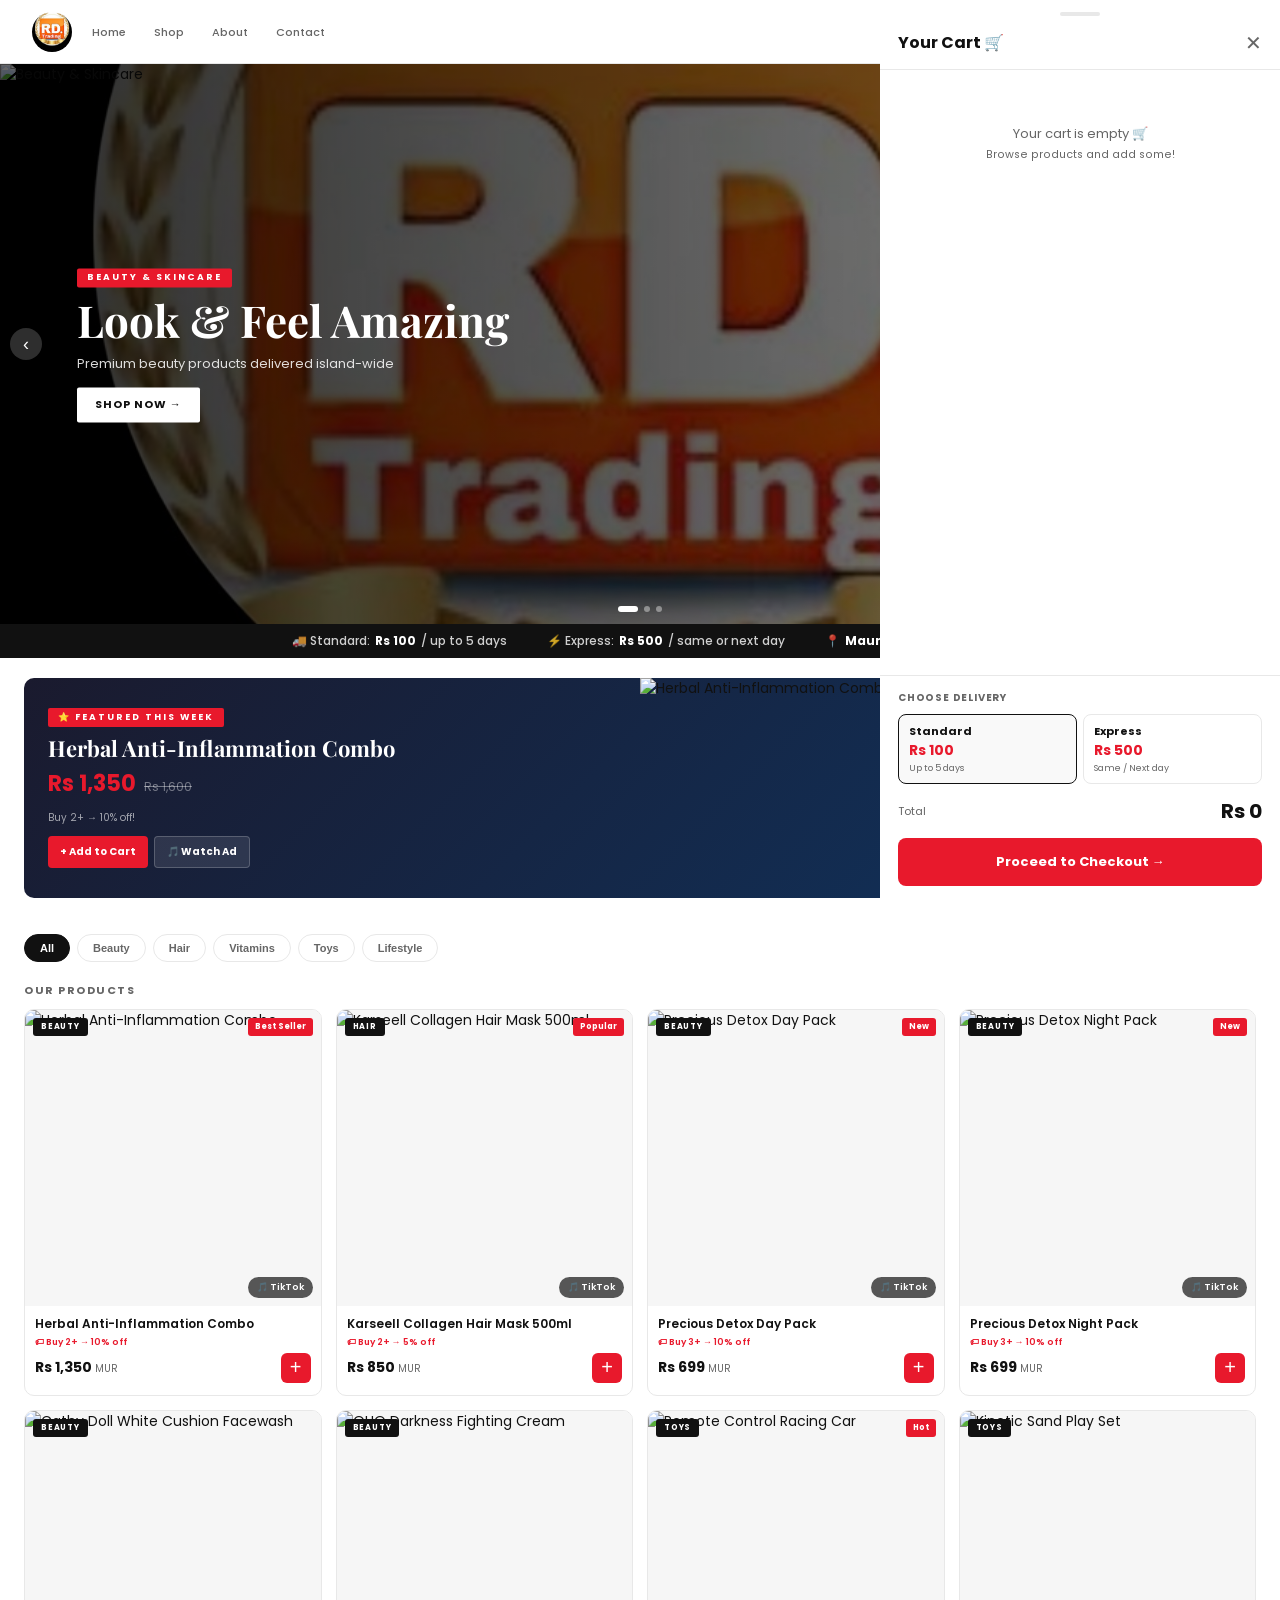
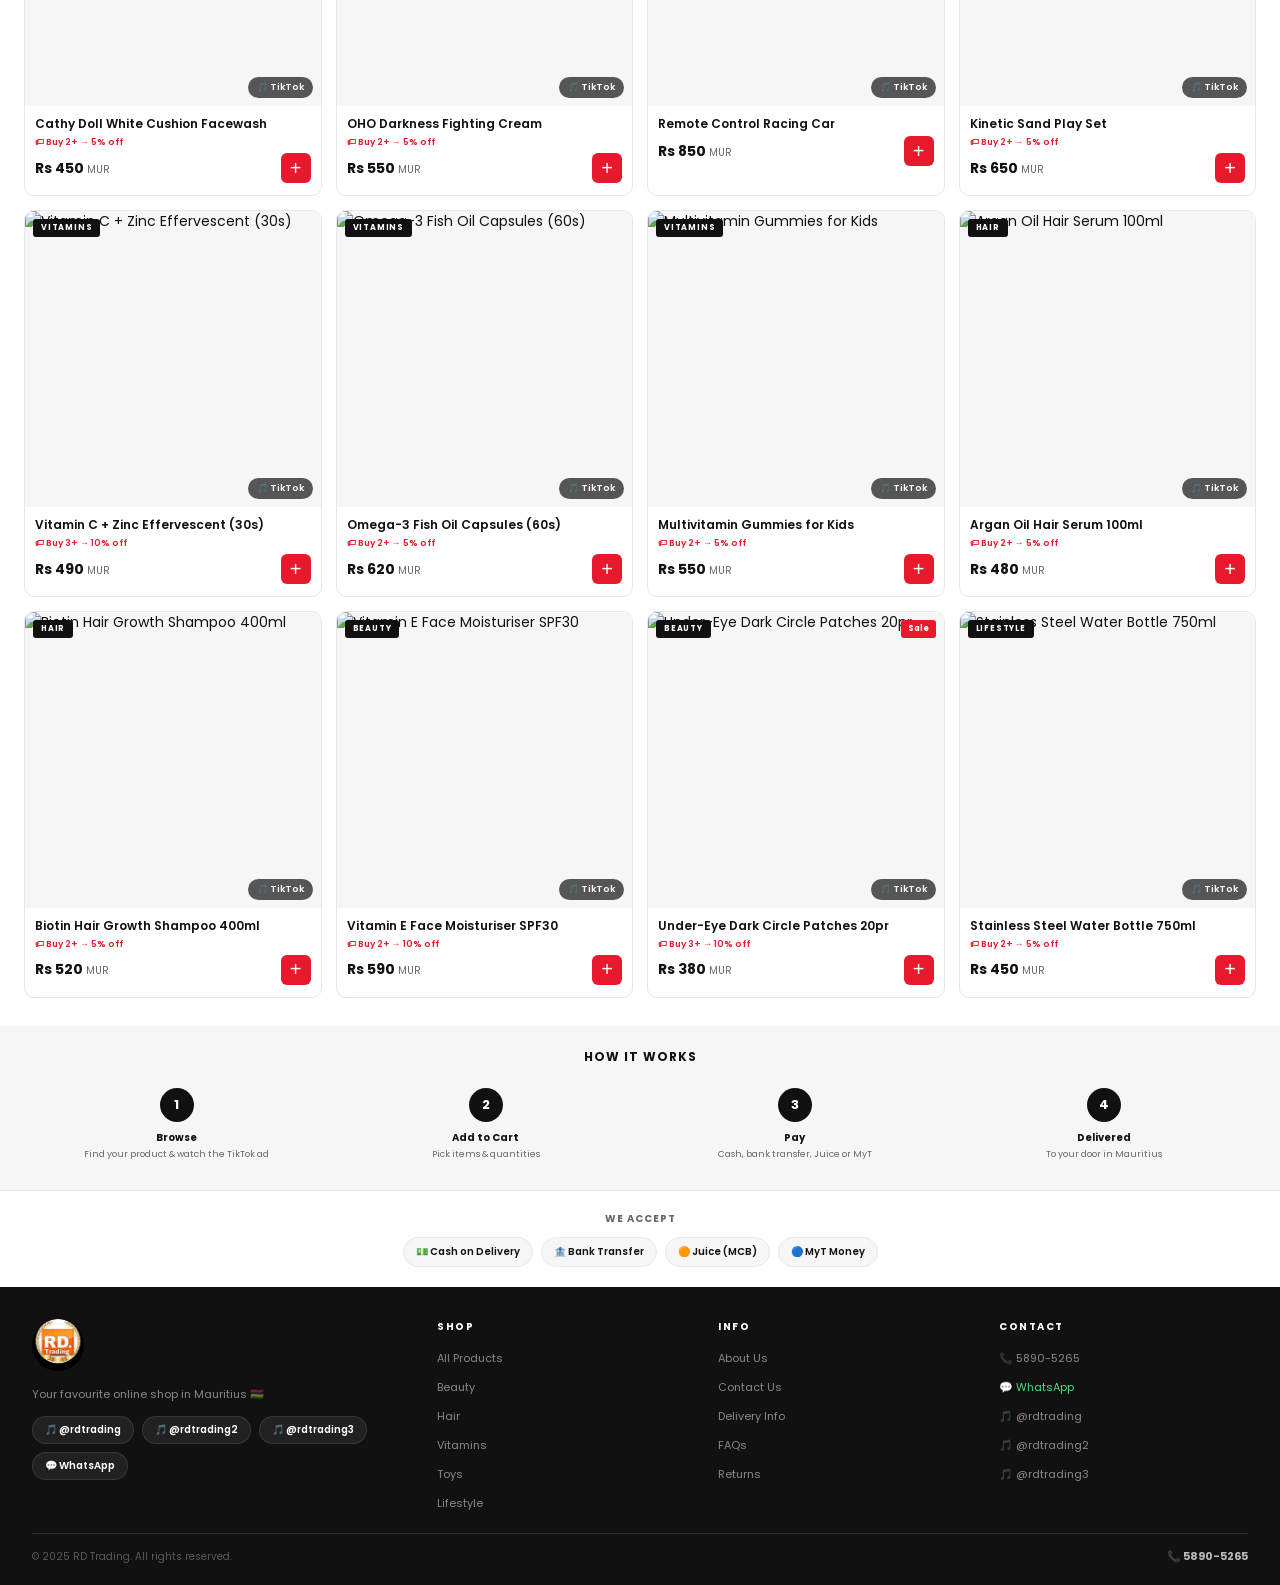
==== index.html @ bf6d9056 "Add files via upload" ====
<!DOCTYPE html>
<html lang="en">
<head>
<meta charset="UTF-8">
<meta name="viewport" content="width=device-width, initial-scale=1.0">
<title>RD Trading — Mauritius</title>
<link rel="preconnect" href="https://fonts.googleapis.com">
<link href="https://fonts.googleapis.com/css2?family=Poppins:wght@400;500;600;700&family=Playfair+Display:wght@700&display=swap" rel="stylesheet">
<style>
*,*::before,*::after{box-sizing:border-box;margin:0;padding:0;}
:root{
  --red:#E8192C;--dark:#111;--mid:#666;--light:#f6f6f6;
  --border:#e8e8e8;--white:#fff;--radius:10px;
  --std-fee:100;--exp-fee:500;
}
html{scroll-behavior:smooth;}
body{font-family:'Poppins',sans-serif;background:#fff;color:var(--dark);font-size:14px;overflow-x:hidden;padding-bottom:64px;}

/* LOADING */
#loadScreen{position:fixed;inset:0;background:var(--dark);display:flex;flex-direction:column;align-items:center;justify-content:center;z-index:9999;transition:opacity .4s;}
#loadScreen.hidden{opacity:0;pointer-events:none;}
.load-logo-img{width:90px;height:90px;border-radius:50%;object-fit:cover;border:3px solid rgba(255,255,255,.15);margin-bottom:16px;}
.load-bar{width:160px;height:3px;background:rgba(255,255,255,.15);border-radius:2px;overflow:hidden;}
.load-progress{height:100%;background:var(--red);border-radius:2px;animation:loadAnim 1.4s ease forwards;}
@keyframes loadAnim{from{width:0}to{width:100%}}
.load-text{font-size:10px;color:rgba(255,255,255,.4);margin-top:8px;letter-spacing:1px;}

/* NAV */
nav{position:sticky;top:0;z-index:200;background:var(--white);border-bottom:1px solid var(--border);display:flex;align-items:center;justify-content:space-between;padding:0 16px;height:56px;gap:8px;}
.nav-logo img{height:40px;width:40px;border-radius:50%;object-fit:cover;display:block;}
.nav-links{display:none;list-style:none;gap:4px;}
.nav-links a{font-size:11px;font-weight:500;color:var(--mid);text-decoration:none;padding:6px 12px;border-radius:20px;transition:all .2s;}
.nav-links a:hover{background:var(--light);color:var(--dark);}
.nav-right{display:flex;align-items:center;gap:8px;margin-left:auto;}
.nav-call{display:flex;align-items:center;gap:5px;font-size:11px;font-weight:600;color:var(--dark);text-decoration:none;background:var(--light);padding:6px 12px;border-radius:20px;white-space:nowrap;}
.nav-wa{display:flex;align-items:center;justify-content:center;border:1.5px solid #25D366;border-radius:50%;width:34px;height:34px;flex-shrink:0;transition:background .2s;}
.nav-wa:hover{background:#e8fdf0;}
.cart-btn{position:relative;background:var(--red);color:#fff;border:none;border-radius:50%;width:38px;height:38px;display:flex;align-items:center;justify-content:center;cursor:pointer;font-size:16px;flex-shrink:0;}
.cart-badge{position:absolute;top:-4px;right:-4px;background:var(--dark);color:#fff;border-radius:50%;width:17px;height:17px;font-size:9px;display:flex;align-items:center;justify-content:center;font-weight:700;}

/* HERO */
.hero{position:relative;width:100%;overflow:hidden;height:62vw;max-height:500px;min-height:220px;background:var(--dark) url("[data-uri]") center/cover no-repeat;}
.hero-dim{position:absolute;inset:0;background:rgba(0,0,0,.55);z-index:0;}
.slides-track{position:relative;z-index:1;display:flex;height:100%;transition:transform .5s cubic-bezier(.4,0,.2,1);}
.slide{min-width:100%;height:100%;position:relative;overflow:hidden;}
.slide img{width:100%;height:100%;object-fit:cover;display:block;}
.slide-overlay{position:absolute;inset:0;background:linear-gradient(to right,rgba(0,0,0,.6) 0%,rgba(0,0,0,.05) 70%);}
.slide-content{position:absolute;top:50%;left:6%;transform:translateY(-50%);color:#fff;max-width:58%;z-index:2;}
.slide-tag{font-size:9px;font-weight:700;letter-spacing:2px;text-transform:uppercase;background:var(--red);display:inline-block;padding:3px 10px;border-radius:2px;margin-bottom:8px;}
.slide-title{font-family:'Playfair Display',serif;font-size:clamp(18px,5vw,44px);font-weight:700;line-height:1.15;margin-bottom:8px;}
.slide-sub{font-size:clamp(10px,2vw,13px);opacity:.85;margin-bottom:14px;line-height:1.5;}
.slide-cta{display:inline-flex;align-items:center;gap:6px;background:#fff;color:var(--dark);font-size:11px;font-weight:700;letter-spacing:1px;text-transform:uppercase;padding:9px 18px;border-radius:2px;text-decoration:none;}
.slider-dots{position:absolute;bottom:12px;left:50%;transform:translateX(-50%);display:flex;gap:6px;z-index:6;}
.dot{width:6px;height:6px;border-radius:50%;background:rgba(255,255,255,.4);cursor:pointer;transition:all .3s;border:none;padding:0;}
.dot.active{background:#fff;width:20px;border-radius:3px;}
.slider-arrow{position:absolute;top:50%;transform:translateY(-50%);background:rgba(255,255,255,.18);backdrop-filter:blur(4px);border:none;color:#fff;width:32px;height:32px;border-radius:50%;display:flex;align-items:center;justify-content:center;cursor:pointer;z-index:6;font-size:18px;}
.slider-arrow.prev{left:10px;}
.slider-arrow.next{right:10px;}

/* DELIVERY STRIP */
.delivery-strip{background:var(--dark);padding:8px 16px;display:flex;justify-content:center;gap:20px;flex-wrap:wrap;}
.d-item{display:flex;align-items:center;gap:5px;color:rgba(255,255,255,.8);font-size:10px;font-weight:500;}
.d-item strong{color:#fff;}

/* FEATURED */
.featured{margin:14px 12px;border-radius:var(--radius);overflow:hidden;background:linear-gradient(135deg,#1a1a2e,#0f3460);display:grid;grid-template-columns:1fr 1fr;min-height:160px;}
.feat-text{padding:18px 16px;display:flex;flex-direction:column;justify-content:center;color:#fff;}
.feat-badge{font-size:9px;font-weight:700;letter-spacing:2px;text-transform:uppercase;background:var(--red);display:inline-block;padding:3px 10px;border-radius:2px;margin-bottom:8px;width:fit-content;}
.feat-name{font-family:'Playfair Display',serif;font-size:clamp(14px,3.5vw,22px);font-weight:700;line-height:1.2;margin-bottom:6px;}
.feat-pricing{display:flex;align-items:baseline;gap:8px;margin-bottom:10px;}
.feat-price{font-size:22px;font-weight:700;color:var(--red);}
.feat-orig{font-size:12px;color:rgba(255,255,255,.4);text-decoration:line-through;}
.feat-btns{display:flex;gap:6px;flex-wrap:wrap;}
.feat-btn{font-size:10px;font-weight:700;padding:7px 12px;border-radius:4px;cursor:pointer;border:none;font-family:'Poppins',sans-serif;display:inline-flex;align-items:center;gap:4px;text-decoration:none;}
.feat-btn-primary{background:var(--red);color:#fff;}
.feat-btn-tiktok{background:rgba(255,255,255,.1);color:#fff;border:1px solid rgba(255,255,255,.2);}
.feat-media{position:relative;overflow:hidden;}
.feat-media img,.feat-media iframe{width:100%;height:100%;object-fit:cover;display:block;border:none;}

/* CATEGORIES */
.cat-scroll{padding:12px 12px 4px;overflow-x:auto;display:flex;gap:7px;scrollbar-width:none;}
.cat-scroll::-webkit-scrollbar{display:none;}
.cat-chip{flex-shrink:0;padding:7px 15px;border-radius:20px;font-size:11px;font-weight:600;cursor:pointer;border:1.5px solid var(--border);background:#fff;color:var(--mid);transition:all .2s;white-space:nowrap;}
.cat-chip.active,.cat-chip:hover{background:var(--dark);color:#fff;border-color:var(--dark);}

/* PRODUCTS */
.products-section{padding:8px 12px 20px;}
.section-label{font-size:11px;font-weight:700;letter-spacing:1.5px;text-transform:uppercase;color:var(--mid);margin-bottom:10px;}
.products-grid{display:grid;grid-template-columns:1fr 1fr;gap:10px;}
.product-card{background:#fff;border-radius:var(--radius);overflow:hidden;border:1px solid var(--border);cursor:pointer;transition:transform .2s,box-shadow .2s;}
.product-card:hover{transform:translateY(-3px);box-shadow:0 8px 24px rgba(0,0,0,.1);}

/* PRODUCT SLIDER — dynamic ratio */
.product-slider{position:relative;overflow:hidden;background:var(--light);width:100%;}
.product-slider.is-square{aspect-ratio:1/1;}
.product-slider.is-portrait{aspect-ratio:9/16;}
.product-slides{display:flex;height:100%;transition:transform .35s ease;}
.product-slide{min-width:100%;height:100%;display:flex;align-items:center;justify-content:center;}
.product-slide img{width:100%;height:100%;object-fit:cover;}
.product-slide iframe{width:100%;height:100%;border:none;display:block;}
.p-dots{position:absolute;bottom:6px;left:50%;transform:translateX(-50%);display:flex;gap:4px;z-index:3;}
.p-dot{width:5px;height:5px;border-radius:50%;background:rgba(255,255,255,.5);transition:all .2s;}
.p-dot.active{background:#fff;width:12px;border-radius:3px;}
.p-arrow{position:absolute;top:50%;transform:translateY(-50%);background:rgba(0,0,0,.4);border:none;color:#fff;width:26px;height:26px;border-radius:50%;display:flex;align-items:center;justify-content:center;cursor:pointer;font-size:14px;z-index:3;opacity:0;transition:opacity .2s;}
.product-card:hover .p-arrow{opacity:1;}
.p-arrow.lft{left:6px;}
.p-arrow.rgt{right:6px;}
.product-cat-badge{position:absolute;top:8px;left:8px;background:var(--dark);color:#fff;font-size:8px;font-weight:700;letter-spacing:.8px;text-transform:uppercase;padding:3px 8px;border-radius:3px;z-index:3;}
.product-label-badge{position:absolute;top:8px;right:8px;background:var(--red);color:#fff;font-size:8px;font-weight:700;padding:3px 7px;border-radius:3px;z-index:3;}
.tiktok-btn{position:absolute;bottom:8px;right:8px;background:rgba(0,0,0,.65);backdrop-filter:blur(4px);color:#fff;border-radius:20px;padding:4px 9px;display:flex;align-items:center;gap:4px;text-decoration:none;font-size:9px;font-weight:600;z-index:3;}
.product-info{padding:10px 10px 12px;}
.product-name{font-size:12px;font-weight:600;color:var(--dark);margin-bottom:4px;line-height:1.35;display:-webkit-box;-webkit-line-clamp:2;-webkit-box-orient:vertical;overflow:hidden;}
.product-discount{font-size:9px;color:var(--red);font-weight:600;margin-bottom:3px;}
.product-bottom{display:flex;align-items:center;justify-content:space-between;margin-top:4px;}
.product-price{font-size:14px;font-weight:700;}
.product-price small{font-size:10px;color:var(--mid);font-weight:400;}
.add-to-cart{background:var(--red);color:#fff;border:none;border-radius:6px;width:30px;height:30px;display:flex;align-items:center;justify-content:center;cursor:pointer;font-size:20px;flex-shrink:0;}

/* HOW IT WORKS */
.how-section{background:var(--light);padding:18px 12px;}
.how-title{font-size:12px;font-weight:700;text-align:center;margin-bottom:14px;letter-spacing:1px;text-transform:uppercase;}
.how-steps{display:grid;grid-template-columns:repeat(4,1fr);gap:4px;}
.how-step{text-align:center;padding:8px 4px;}
.how-num{width:34px;height:34px;background:var(--dark);border-radius:50%;display:flex;align-items:center;justify-content:center;margin:0 auto 8px;font-weight:700;color:#fff;font-size:13px;}
.how-step-title{font-size:10px;font-weight:700;margin-bottom:2px;}
.how-step-desc{font-size:9px;color:var(--mid);line-height:1.4;}

/* PAYMENT */
.payment-section{padding:14px 12px 18px;text-align:center;border-top:1px solid var(--border);}
.payment-title{font-size:10px;font-weight:700;color:var(--mid);letter-spacing:1px;text-transform:uppercase;margin-bottom:10px;}
.pay-methods{display:flex;justify-content:center;gap:8px;flex-wrap:wrap;}
.pay-pill{display:flex;align-items:center;gap:5px;background:var(--light);border:1px solid var(--border);border-radius:20px;padding:6px 12px;font-size:10px;font-weight:600;}

/* FOOTER */
footer{background:var(--dark);color:rgba(255,255,255,.6);padding:28px 16px 20px;}
.footer-top{display:grid;grid-template-columns:1fr 1fr;gap:20px;margin-bottom:20px;}
.footer-brand{grid-column:1/-1;}
.footer-logo-img{width:52px;height:52px;border-radius:50%;object-fit:cover;margin-bottom:8px;}
.footer-about{font-size:11px;line-height:1.7;color:rgba(255,255,255,.5);margin-bottom:12px;}
.footer-socials{display:flex;gap:8px;flex-wrap:wrap;}
.footer-social{display:inline-flex;align-items:center;gap:5px;background:rgba(255,255,255,.07);border:1px solid rgba(255,255,255,.1);border-radius:20px;padding:5px 12px;font-size:10px;font-weight:600;color:#fff;text-decoration:none;transition:background .2s;}
.footer-social:hover{background:rgba(255,255,255,.15);}
.footer-col h4{font-size:10px;font-weight:700;letter-spacing:1.5px;text-transform:uppercase;color:#fff;margin-bottom:12px;}
.footer-col ul{list-style:none;display:flex;flex-direction:column;gap:8px;}
.footer-col ul li a{font-size:11px;color:rgba(255,255,255,.5);text-decoration:none;transition:color .2s;}
.footer-col ul li a:hover{color:#fff;}
.footer-bottom{border-top:1px solid rgba(255,255,255,.1);padding-top:14px;display:flex;flex-wrap:wrap;gap:8px;align-items:center;justify-content:space-between;}
.footer-copy{font-size:10px;color:rgba(255,255,255,.3);}

/* STICKY BAR */
.sticky-bar{position:fixed;bottom:0;left:0;right:0;z-index:150;background:#fff;border-top:1px solid var(--border);display:flex;padding:8px 12px;gap:8px;box-shadow:0 -4px 16px rgba(0,0,0,.08);}
.sticky-call{flex:1;display:flex;align-items:center;justify-content:center;gap:6px;background:var(--light);border:1.5px solid var(--border);border-radius:8px;padding:10px;font-size:12px;font-weight:700;color:var(--dark);text-decoration:none;}
.sticky-wa{flex:1;display:flex;align-items:center;justify-content:center;gap:5px;background:#25D366;border:none;border-radius:8px;padding:10px;font-size:11px;font-weight:700;color:#fff;text-decoration:none;}
.sticky-shop{flex:2;display:flex;align-items:center;justify-content:center;background:var(--red);border:none;border-radius:8px;padding:10px;font-size:12px;font-weight:700;color:#fff;cursor:pointer;font-family:'Poppins',sans-serif;}

/* CART DRAWER */
.overlay{display:none;position:fixed;inset:0;z-index:300;background:rgba(0,0,0,.45);}
.overlay.open{display:block;}
.cart-drawer{position:fixed;bottom:-100%;left:0;right:0;max-height:88vh;background:#fff;border-radius:16px 16px 0 0;z-index:301;transition:bottom .35s cubic-bezier(.4,0,.2,1);display:flex;flex-direction:column;}
.cart-drawer.open{bottom:0;}
.drawer-handle{width:40px;height:4px;background:var(--border);border-radius:2px;margin:12px auto 0;}
.drawer-head{padding:14px 18px;border-bottom:1px solid var(--border);display:flex;align-items:center;justify-content:space-between;}
.drawer-head h2{font-size:16px;font-weight:700;}
.close-btn{background:none;border:none;cursor:pointer;font-size:20px;color:var(--mid);line-height:1;}
.cart-body{flex:1;overflow-y:auto;padding:14px 18px;}
.cart-empty{text-align:center;padding:40px 20px;color:var(--mid);font-size:13px;}
.cart-item{display:grid;grid-template-columns:56px 1fr auto;gap:10px;align-items:start;padding:10px 0;border-bottom:1px solid var(--border);}
.ci-img{width:56px;height:56px;border-radius:6px;overflow:hidden;background:var(--light);}
.ci-img img{width:100%;height:100%;object-fit:cover;}
.ci-name{font-size:12px;font-weight:600;margin-bottom:2px;line-height:1.3;}
.ci-each{font-size:11px;color:var(--mid);}
.ci-tag{font-size:9px;color:var(--red);font-weight:600;}
.ci-hint{font-size:9px;color:#aaa;}
.ci-qty{display:flex;align-items:center;gap:6px;margin-top:5px;}
.qbtn{width:22px;height:22px;border:1px solid var(--border);background:none;border-radius:4px;cursor:pointer;font-size:14px;display:flex;align-items:center;justify-content:center;}
.qnum{font-size:12px;font-weight:600;min-width:16px;text-align:center;}
.ci-total{font-size:12px;font-weight:700;}
.rm-btn{background:none;border:none;cursor:pointer;color:#ccc;font-size:16px;padding:2px;display:block;margin-top:2px;}
.rm-btn:hover{color:var(--red);}
.cart-foot{padding:14px 18px;border-top:1px solid var(--border);}
.dc-label{font-size:10px;font-weight:700;text-transform:uppercase;letter-spacing:.8px;color:var(--mid);margin-bottom:8px;}
.dc-options{display:grid;grid-template-columns:1fr 1fr;gap:6px;margin-bottom:12px;}
.dc-opt{border:1.5px solid var(--border);border-radius:8px;padding:8px 10px;cursor:pointer;transition:border-color .2s,background .2s;}
.dc-opt.selected{border-color:var(--dark);background:#f9f9f9;}
.dc-opt-name{font-size:11px;font-weight:700;}
.dc-opt-price{font-size:14px;font-weight:700;color:var(--red);}
.dc-opt-days{font-size:9px;color:var(--mid);margin-top:1px;}
.cart-total-row{display:flex;justify-content:space-between;align-items:center;margin-bottom:12px;}
.cart-total-label{font-size:11px;color:var(--mid);}
.cart-total-amount{font-size:20px;font-weight:700;}
.btn-primary{width:100%;background:var(--red);color:#fff;border:none;border-radius:8px;padding:14px;font-size:13px;font-weight:700;cursor:pointer;font-family:'Poppins',sans-serif;transition:background .2s;}
.btn-primary:hover{background:#c0000f;}
.btn-secondary{width:100%;background:none;border:1.5px solid var(--border);border-radius:8px;padding:12px;font-size:12px;font-weight:600;cursor:pointer;font-family:'Poppins',sans-serif;margin-top:8px;color:var(--mid);}

/* CHECKOUT MODAL */
.modal-overlay{display:none;position:fixed;inset:0;z-index:400;background:rgba(0,0,0,.55);align-items:flex-end;justify-content:center;}
.modal-overlay.open{display:flex;}
.modal{background:#fff;width:100%;max-width:500px;max-height:92vh;overflow-y:auto;border-radius:16px 16px 0 0;padding:20px 18px 30px;}
.modal h2{font-size:17px;font-weight:700;margin-bottom:18px;}
.form-group{margin-bottom:14px;}
.form-label{font-size:11px;font-weight:600;color:var(--mid);display:block;margin-bottom:5px;text-transform:uppercase;letter-spacing:.5px;}
.form-input{width:100%;border:1.5px solid var(--border);border-radius:8px;padding:10px 12px;font-size:13px;font-family:'Poppins',sans-serif;outline:none;background:#fff;transition:border-color .2s;}
.form-input:focus{border-color:var(--dark);}
.pay-opts{display:grid;grid-template-columns:1fr 1fr;gap:8px;margin-top:6px;}
.pay-opt{border:1.5px solid var(--border);border-radius:8px;padding:10px;cursor:pointer;text-align:center;transition:all .2s;}
.pay-opt.selected{border-color:var(--dark);background:var(--light);}
.pay-opt-icon{font-size:20px;margin-bottom:4px;}
.pay-opt-name{font-size:11px;font-weight:700;}
.pay-instructions{background:var(--light);border-radius:8px;padding:12px;margin-top:10px;font-size:11px;line-height:1.7;color:var(--mid);}
.order-summary{background:var(--light);border-radius:8px;padding:12px;margin-bottom:16px;}
.os-title{font-size:10px;font-weight:700;text-transform:uppercase;letter-spacing:.8px;color:var(--mid);margin-bottom:8px;}
.os-item{display:flex;justify-content:space-between;font-size:12px;padding:3px 0;}
.os-total{display:flex;justify-content:space-between;font-size:14px;font-weight:700;border-top:1px solid var(--border);margin-top:6px;padding-top:6px;}

/* SUCCESS */
.success-screen{display:none;text-align:center;padding:30px 16px;}
.success-screen.show{display:block;}
.success-icon{font-size:48px;margin-bottom:12px;}
.success-screen h2{font-size:20px;font-weight:700;margin-bottom:8px;}
.success-screen p{font-size:13px;color:var(--mid);line-height:1.6;margin-bottom:6px;}
.success-ref{font-size:15px;font-weight:700;color:var(--red);margin:10px 0;}

/* PAGES */
.page-overlay{display:none;position:fixed;inset:0;z-index:500;background:#fff;overflow-y:auto;}
.page-overlay.open{display:block;}
.page-header{background:var(--dark);padding:16px;display:flex;align-items:center;gap:12px;position:sticky;top:0;z-index:1;}
.page-back{background:none;border:none;color:#fff;font-size:22px;cursor:pointer;line-height:1;}
.page-header h1{font-family:'Playfair Display',serif;font-size:20px;font-weight:700;color:#fff;}
.page-body{padding:20px 16px;}
.page-body h3{font-size:14px;font-weight:700;margin:18px 0 8px;}
.page-body p{font-size:13px;color:var(--mid);line-height:1.7;margin-bottom:10px;}
.page-body ul{padding-left:18px;margin-bottom:10px;}
.page-body ul li{font-size:13px;color:var(--mid);line-height:1.7;}
.contact-card{background:var(--light);border-radius:var(--radius);padding:14px;margin-bottom:10px;display:flex;align-items:center;gap:12px;}
.contact-card-icon{font-size:22px;}
.contact-card-label{font-size:10px;color:var(--mid);font-weight:600;text-transform:uppercase;letter-spacing:.5px;}
.contact-card-val{font-size:13px;font-weight:700;color:var(--dark);}
.contact-card a{text-decoration:none;color:var(--dark);}

/* PRODUCT DETAIL */
.product-detail{display:none;position:fixed;inset:0;z-index:500;background:#fff;overflow-y:auto;}
.product-detail.open{display:block;}
.pd-header{background:var(--white);padding:14px 16px;display:flex;align-items:center;gap:12px;border-bottom:1px solid var(--border);position:sticky;top:0;z-index:5;}
.pd-back{background:none;border:none;font-size:22px;cursor:pointer;color:var(--dark);line-height:1;}
.pd-title{font-size:14px;font-weight:700;flex:1;white-space:nowrap;overflow:hidden;text-overflow:ellipsis;}
.pd-slider{position:relative;overflow:hidden;background:var(--light);}
.pd-slider.is-square{aspect-ratio:1/1;}
.pd-slider.is-portrait{aspect-ratio:9/16;}
.pd-slides{display:flex;height:100%;transition:transform .35s ease;}
.pd-slide{min-width:100%;height:100%;}
.pd-slide img{width:100%;height:100%;object-fit:cover;}
.pd-slide iframe{width:100%;height:100%;border:none;}
.pd-dots{position:absolute;bottom:10px;left:50%;transform:translateX(-50%);display:flex;gap:5px;z-index:3;}
.pd-dot{width:7px;height:7px;border-radius:50%;background:rgba(255,255,255,.5);cursor:pointer;transition:all .2s;border:none;padding:0;}
.pd-dot.active{background:#fff;width:18px;border-radius:4px;}
.pd-arrows{position:absolute;top:50%;transform:translateY(-50%);width:100%;display:flex;justify-content:space-between;padding:0 12px;pointer-events:none;z-index:3;}
.pd-arrow{pointer-events:all;background:rgba(0,0,0,.4);border:none;color:#fff;width:32px;height:32px;border-radius:50%;display:flex;align-items:center;justify-content:center;cursor:pointer;font-size:16px;}
.pd-body{padding:16px;}
.pd-cat{font-size:10px;font-weight:700;letter-spacing:1.5px;text-transform:uppercase;color:var(--mid);margin-bottom:6px;}
.pd-name{font-family:'Playfair Display',serif;font-size:22px;font-weight:700;line-height:1.2;margin-bottom:8px;}
.pd-price{font-size:26px;font-weight:700;margin-bottom:8px;}
.pd-discount-info{font-size:11px;color:var(--red);font-weight:600;background:#fff0f0;padding:5px 10px;border-radius:6px;margin-bottom:12px;display:inline-block;}
.pd-delivery{display:flex;gap:8px;flex-wrap:wrap;margin-bottom:14px;}
.pd-del-badge{font-size:10px;font-weight:600;padding:4px 10px;border-radius:20px;border:1px solid var(--border);}
.pd-del-express{background:#fff0f0;border-color:#ffcccc;color:#c00;}
.pd-add-btn{width:100%;background:var(--red);color:#fff;border:none;border-radius:8px;padding:14px;font-size:14px;font-weight:700;cursor:pointer;font-family:'Poppins',sans-serif;margin-bottom:8px;}
.pd-tiktok-btn{width:100%;background:var(--dark);color:#fff;border:none;border-radius:8px;padding:12px;font-size:13px;font-weight:600;cursor:pointer;font-family:'Poppins',sans-serif;display:flex;align-items:center;justify-content:center;gap:6px;text-decoration:none;}

/* DESKTOP */
@media(min-width:768px){
  body{padding-bottom:0;}
  nav{padding:0 32px;height:64px;}
  .nav-links{display:flex;}
  .hero{height:48vw;max-height:560px;}
  .featured{margin:20px 24px;min-height:220px;}
  .feat-text{padding:28px 24px;}
  .cat-scroll{padding:16px 24px 8px;}
  .products-section{padding:12px 24px 28px;}
  .products-grid{grid-template-columns:repeat(4,1fr);gap:14px;}
  .p-arrow{opacity:0;}
  .how-section{padding:22px 24px;}
  .payment-section{padding:20px 24px;}
  footer{padding:32px 32px 20px;}
  .footer-top{grid-template-columns:1.5fr 1fr 1fr 1fr;gap:32px;}
  .footer-brand{grid-column:auto;}
  .sticky-bar{display:none;}
  .delivery-strip{gap:40px;}
  .d-item{font-size:12px;}
  .modal{border-radius:16px;margin:auto;}
  .modal-overlay{align-items:center;}
  .cart-drawer{left:auto;right:0;top:0;bottom:auto!important;max-height:100vh;height:100vh;width:400px;border-radius:0;}
  .product-detail,.page-overlay{max-width:500px;left:50%;transform:translateX(-50%);}
}
</style>
</head>
<body>

<!-- LOADING -->
<div id="loadScreen" role="status" aria-label="Loading">
  <img src="[data-uri]" alt="RD Trading" class="load-logo-img">
  <div class="load-bar"><div class="load-progress"></div></div>
  <div class="load-text" id="loadText">Loading products…</div>
</div>

<!-- NAV -->
<nav>
  <a href="#" class="nav-logo" onclick="scrollTop();return false;" aria-label="RD Trading Home">
    <img src="[data-uri]" alt="RD Trading">
  </a>
  <ul class="nav-links">
    <li><a href="#" onclick="scrollTop();return false;">Home</a></li>
    <li><a href="#products">Shop</a></li>
    <li><a href="#" onclick="openPage('about');return false;">About</a></li>
    <li><a href="#" onclick="openPage('contact');return false;">Contact</a></li>
  </ul>
  <div class="nav-right">
    <a href="tel:58905265" class="nav-call" id="navCallLink">📞 <span id="navPhone">5890-5265</span></a>
    <a href="https://wa.me/23058905265" target="_blank" rel="noopener noreferrer" class="nav-wa" title="WhatsApp us"><svg viewBox="0 0 24 24" width="18" height="18" fill="#25D366" aria-hidden="true"><path d="M17.472 14.382c-.297-.149-1.758-.867-2.03-.967-.273-.099-.471-.148-.67.15-.197.297-.767.966-.94 1.164-.173.199-.347.223-.644.075-.297-.15-1.255-.463-2.39-1.475-.883-.788-1.48-1.761-1.653-2.059-.173-.297-.018-.458.13-.606.134-.133.298-.347.446-.52.149-.174.198-.298.298-.497.099-.198.05-.371-.025-.52-.075-.149-.669-1.612-.916-2.207-.242-.579-.487-.5-.669-.51-.173-.008-.371-.01-.57-.01-.198 0-.52.074-.792.372-.272.297-1.04 1.016-1.04 2.479 0 1.462 1.065 2.875 1.213 3.074.149.198 2.096 3.2 5.077 4.487.709.306 1.262.489 1.694.625.712.227 1.36.195 1.871.118.571-.085 1.758-.719 2.006-1.413.248-.694.248-1.289.173-1.413-.074-.124-.272-.198-.57-.347m-5.421 7.403h-.004a9.87 9.87 0 01-5.031-1.378l-.361-.214-3.741.982.998-3.648-.235-.374a9.86 9.86 0 01-1.51-5.26c.001-5.45 4.436-9.884 9.888-9.884 2.64 0 5.122 1.03 6.988 2.898a9.825 9.825 0 012.893 6.994c-.003 5.45-4.437 9.884-9.885 9.884m8.413-18.297A11.815 11.815 0 0012.05 0C5.495 0 .16 5.335.157 11.892c0 2.096.547 4.142 1.588 5.945L.057 24l6.305-1.654a11.882 11.882 0 005.683 1.448h.005c6.554 0 11.89-5.335 11.893-11.893a11.821 11.821 0 00-3.48-8.413z"/></svg></a>
    <button class="cart-btn" onclick="toggleCart()" aria-label="Open cart">🛒<span class="cart-badge" id="cartBadge">0</span></button>
  </div>
</nav>

<!-- HERO SLIDER -->
<div class="hero" id="heroSlider" role="region" aria-label="Featured banners">
  <div class="hero-dim"></div>
  <div class="slides-track" id="slidesTrack">
    <div class="slide">
      <img src="https://picsum.photos/seed/beauty99/900/500" alt="Beauty & Skincare" loading="eager">
      <div class="slide-overlay"></div>
      <div class="slide-content">
        <div class="slide-tag">Beauty & Skincare</div>
        <div class="slide-title">Look &amp; Feel Amazing</div>
        <div class="slide-sub">Premium beauty products delivered island-wide</div>
        <a href="#products" class="slide-cta">Shop Now →</a>
      </div>
    </div>
    <div class="slide">
      <img src="https://picsum.photos/seed/toys44/900/500" alt="Toys & Kids" loading="lazy">
      <div class="slide-overlay"></div>
      <div class="slide-content">
        <div class="slide-tag">Toys & Kids</div>
        <div class="slide-title">Fun for the Whole Family</div>
        <div class="slide-sub">Educational toys and games for every age</div>
        <a href="#products" class="slide-cta">Explore →</a>
      </div>
    </div>
    <div class="slide">
      <img src="https://picsum.photos/seed/health77/900/500" alt="Health & Vitamins" loading="lazy">
      <div class="slide-overlay"></div>
      <div class="slide-content">
        <div class="slide-tag">Health & Vitamins</div>
        <div class="slide-title">Your Wellness, Delivered</div>
        <div class="slide-sub">Quality vitamins and supplements for everyday life</div>
        <a href="#products" class="slide-cta">View All →</a>
      </div>
    </div>
  </div>
  <button class="slider-arrow prev" onclick="slideMove(-1)" aria-label="Previous slide">&#8249;</button>
  <button class="slider-arrow next" onclick="slideMove(1)" aria-label="Next slide">&#8250;</button>
  <div class="slider-dots" id="sliderDots" role="tablist"></div>
</div>

<!-- DELIVERY STRIP -->
<div class="delivery-strip">
  <div class="d-item">🚚 Standard: <strong id="stdFeeLabel">Rs 100</strong> / up to 5 days</div>
  <div class="d-item">⚡ Express: <strong id="expFeeLabel">Rs 500</strong> / same or next day</div>
  <div class="d-item">📍 <strong>Mauritius</strong> island-wide</div>
</div>

<!-- FEATURED -->
<div class="featured" id="featuredSection"></div>

<!-- CATEGORIES -->
<div class="cat-scroll" id="catFilter" role="navigation" aria-label="Product categories">
  <button class="cat-chip active" onclick="filterCat('all',this)">All</button>
  <button class="cat-chip" onclick="filterCat('beauty',this)">Beauty</button>
  <button class="cat-chip" onclick="filterCat('hair',this)">Hair</button>
  <button class="cat-chip" onclick="filterCat('vitamins',this)">Vitamins</button>
  <button class="cat-chip" onclick="filterCat('toys',this)">Toys</button>
  <button class="cat-chip" onclick="filterCat('lifestyle',this)">Lifestyle</button>
</div>

<!-- PRODUCTS -->
<section class="products-section" id="products">
  <div class="section-label">Our Products</div>
  <div class="products-grid" id="productsGrid"><div style="grid-column:1/-1;text-align:center;padding:40px;color:var(--mid)">Loading…</div></div>
</section>

<!-- HOW IT WORKS -->
<div class="how-section">
  <div class="how-title">How It Works</div>
  <div class="how-steps">
    <div class="how-step"><div class="how-num">1</div><div class="how-step-title">Browse</div><div class="how-step-desc">Find your product &amp; watch the TikTok ad</div></div>
    <div class="how-step"><div class="how-num">2</div><div class="how-step-title">Add to Cart</div><div class="how-step-desc">Pick items &amp; quantities</div></div>
    <div class="how-step"><div class="how-num">3</div><div class="how-step-title">Pay</div><div class="how-step-desc">Cash, bank transfer, Juice or MyT</div></div>
    <div class="how-step"><div class="how-num">4</div><div class="how-step-title">Delivered</div><div class="how-step-desc">To your door in Mauritius</div></div>
  </div>
</div>

<!-- PAYMENT -->
<div class="payment-section">
  <div class="payment-title">We Accept</div>
  <div class="pay-methods">
    <div class="pay-pill">💵 Cash on Delivery</div>
    <div class="pay-pill">🏦 Bank Transfer</div>
    <div class="pay-pill">🟠 Juice (MCB)</div>
    <div class="pay-pill">🔵 MyT Money</div>
  </div>
</div>

<!-- FOOTER -->
<footer id="footerEl">
  <div class="footer-top">
    <div class="footer-brand">
      <img src="[data-uri]" alt="RD Trading" class="footer-logo-img">
      <div class="footer-about" id="footerAbout">Your favourite online shop in Mauritius 🇲🇺</div>
      <div class="footer-socials" id="footerSocials">
        <a href="https://www.tiktok.com/@rdtrading" target="_blank" rel="noopener noreferrer" class="footer-social">🎵 @rdtrading</a>
        <a href="https://www.tiktok.com/@rdtrading2" target="_blank" rel="noopener noreferrer" class="footer-social">🎵 @rdtrading2</a>
        <a href="https://www.tiktok.com/@rdtrading3" target="_blank" rel="noopener noreferrer" class="footer-social">🎵 @rdtrading3</a>
        <a href="https://wa.me/23058905265" target="_blank" rel="noopener noreferrer" class="footer-social">💬 WhatsApp</a>
      </div>
    </div>
    <div class="footer-col">
      <h4>Shop</h4>
      <ul>
        <li><a href="#" onclick="filterCatByName('all');return false;">All Products</a></li>
        <li><a href="#" onclick="filterCatByName('beauty');return false;">Beauty</a></li>
        <li><a href="#" onclick="filterCatByName('hair');return false;">Hair</a></li>
        <li><a href="#" onclick="filterCatByName('vitamins');return false;">Vitamins</a></li>
        <li><a href="#" onclick="filterCatByName('toys');return false;">Toys</a></li>
        <li><a href="#" onclick="filterCatByName('lifestyle');return false;">Lifestyle</a></li>
      </ul>
    </div>
    <div class="footer-col">
      <h4>Info</h4>
      <ul>
        <li><a href="#" onclick="openPage('about');return false;">About Us</a></li>
        <li><a href="#" onclick="openPage('contact');return false;">Contact Us</a></li>
        <li><a href="#" onclick="openPage('delivery');return false;">Delivery Info</a></li>
        <li><a href="#" onclick="openPage('faq');return false;">FAQs</a></li>
        <li><a href="#" onclick="openPage('returns');return false;">Returns</a></li>
      </ul>
    </div>
    <div class="footer-col">
      <h4>Contact</h4>
      <ul>
        <li><a href="tel:58905265" id="footerPhone">📞 5890-5265</a></li>
        <li><a href="https://wa.me/23058905265" target="_blank" rel="noopener noreferrer" style="color:#4ade80!important;">💬 WhatsApp</a></li>
        <li><a href="https://www.tiktok.com/@rdtrading" target="_blank" rel="noopener noreferrer">🎵 @rdtrading</a></li>
        <li><a href="https://www.tiktok.com/@rdtrading2" target="_blank" rel="noopener noreferrer">🎵 @rdtrading2</a></li>
        <li><a href="https://www.tiktok.com/@rdtrading3" target="_blank" rel="noopener noreferrer">🎵 @rdtrading3</a></li>
      </ul>
    </div>
  </div>
  <div class="footer-bottom">
    <div class="footer-copy">© 2025 RD Trading. All rights reserved.</div>
    <a href="tel:58905265" id="footerPhoneBottom" style="font-size:11px;font-weight:700;color:rgba(255,255,255,.7);text-decoration:none;">📞 5890-5265</a>
  </div>
</footer>

<!-- STICKY BAR -->
<div class="sticky-bar" role="navigation" aria-label="Quick actions">
  <a href="tel:58905265" class="sticky-call" id="stickyCall">📞 Call</a>
  <a href="https://wa.me/23058905265" target="_blank" rel="noopener noreferrer" class="sticky-wa"><svg viewBox="0 0 24 24" width="18" height="18" fill="#25D366" aria-hidden="true"><path d="M17.472 14.382c-.297-.149-1.758-.867-2.03-.967-.273-.099-.471-.148-.67.15-.197.297-.767.966-.94 1.164-.173.199-.347.223-.644.075-.297-.15-1.255-.463-2.39-1.475-.883-.788-1.48-1.761-1.653-2.059-.173-.297-.018-.458.13-.606.134-.133.298-.347.446-.52.149-.174.198-.298.298-.497.099-.198.05-.371-.025-.52-.075-.149-.669-1.612-.916-2.207-.242-.579-.487-.5-.669-.51-.173-.008-.371-.01-.57-.01-.198 0-.52.074-.792.372-.272.297-1.04 1.016-1.04 2.479 0 1.462 1.065 2.875 1.213 3.074.149.198 2.096 3.2 5.077 4.487.709.306 1.262.489 1.694.625.712.227 1.36.195 1.871.118.571-.085 1.758-.719 2.006-1.413.248-.694.248-1.289.173-1.413-.074-.124-.272-.198-.57-.347m-5.421 7.403h-.004a9.87 9.87 0 01-5.031-1.378l-.361-.214-3.741.982.998-3.648-.235-.374a9.86 9.86 0 01-1.51-5.26c.001-5.45 4.436-9.884 9.888-9.884 2.64 0 5.122 1.03 6.988 2.898a9.825 9.825 0 012.893 6.994c-.003 5.45-4.437 9.884-9.885 9.884m8.413-18.297A11.815 11.815 0 0012.05 0C5.495 0 .16 5.335.157 11.892c0 2.096.547 4.142 1.588 5.945L.057 24l6.305-1.654a11.882 11.882 0 005.683 1.448h.005c6.554 0 11.89-5.335 11.893-11.893a11.821 11.821 0 00-3.48-8.413z"/></svg> WhatsApp</a>
  <button class="sticky-shop" onclick="document.getElementById('products').scrollIntoView({behavior:'smooth'})">🛍 Shop Now</button>
</div>

<!-- CART OVERLAY + DRAWER -->
<div class="overlay" id="cartOverlay" onclick="toggleCart()"></div>
<div class="cart-drawer" id="cartDrawer" role="dialog" aria-label="Shopping cart">
  <div class="drawer-handle"></div>
  <div class="drawer-head"><h2>Your Cart 🛒</h2><button class="close-btn" onclick="toggleCart()" aria-label="Close cart">✕</button></div>
  <div class="cart-body" id="cartBody"></div>
  <div class="cart-foot">
    <div class="dc-label">Choose Delivery</div>
    <div class="dc-options">
      <div class="dc-opt selected" id="dc-standard" onclick="selectDelivery('standard')">
        <div class="dc-opt-name">Standard</div>
        <div class="dc-opt-price" id="stdFeeCart">Rs 100</div>
        <div class="dc-opt-days" id="stdDaysLabel">Up to 5 days</div>
      </div>
      <div class="dc-opt" id="dc-express" onclick="selectDelivery('express')">
        <div class="dc-opt-name">Express</div>
        <div class="dc-opt-price" id="expFeeCart">Rs 500</div>
        <div class="dc-opt-days" id="expDaysLabel">Same / Next day</div>
      </div>
    </div>
    <div class="cart-total-row">
      <span class="cart-total-label">Total</span>
      <span class="cart-total-amount" id="cartTotal">Rs 0</span>
    </div>
    <button class="btn-primary" onclick="openCheckout()">Proceed to Checkout →</button>
  </div>
</div>

<!-- CHECKOUT MODAL -->
<div class="modal-overlay" id="checkoutOverlay" role="dialog" aria-label="Checkout">
  <div class="modal">
    <div id="checkoutForm">
      <h2>Checkout</h2>
      <div class="order-summary" id="orderSummary"></div>
      <div class="form-group"><label class="form-label" for="custName">Full Name</label><input class="form-input" type="text" id="custName" placeholder="Your full name" autocomplete="name"></div>
      <div class="form-group"><label class="form-label" for="custPhone">Phone Number</label><input class="form-input" type="tel" id="custPhone" placeholder="e.g. 5XXX XXXX" autocomplete="tel"></div>
      <div class="form-group"><label class="form-label" for="custAddr">Delivery Address</label><textarea class="form-input" id="custAddr" rows="2" placeholder="Street, area, city…" autocomplete="street-address"></textarea></div>
      <div class="form-group">
        <label class="form-label">Payment Method</label>
        <div class="pay-opts">
          <div class="pay-opt selected" id="po-cod" onclick="selectPay('cod')"><div class="pay-opt-icon">💵</div><div class="pay-opt-name">Cash on Delivery</div></div>
          <div class="pay-opt" id="po-bank" onclick="selectPay('bank')"><div class="pay-opt-icon">🏦</div><div class="pay-opt-name">Bank Transfer</div></div>
          <div class="pay-opt" id="po-juice" onclick="selectPay('juice')"><div class="pay-opt-icon">🟠</div><div class="pay-opt-name">Juice (MCB)</div></div>
          <div class="pay-opt" id="po-myt" onclick="selectPay('myt')"><div class="pay-opt-icon">🔵</div><div class="pay-opt-name">MyT Money</div></div>
        </div>
        <div class="pay-instructions" id="payInstructions">Pay in cash when your order arrives at your door. Easy and safe!</div>
      </div>
      <button class="btn-primary" onclick="placeOrder()">Place Order →</button>
      <button class="btn-secondary" onclick="closeCheckout()">← Back to Cart</button>
    </div>
    <div class="success-screen" id="successScreen">
      <div class="success-icon">🎉</div>
      <h2>Order Placed!</h2>
      <p>Thank you! We'll call you to confirm delivery.</p>
      <div class="success-ref" id="successRef"></div>
      <p>Questions? Call: <strong id="successPhone">5890-5265</strong></p>
      <button class="btn-primary" onclick="closeCheckout();resetCart()">Continue Shopping</button>
    </div>
  </div>
</div>

<!-- INFO PAGES -->
<div class="page-overlay" id="pageOverlay" role="dialog">
  <div class="page-header">
    <button class="page-back" onclick="closePage()" aria-label="Go back">←</button>
    <h1 id="pageTitle">About Us</h1>
  </div>
  <div class="page-body" id="pageBody"></div>
</div>

<!-- PRODUCT DETAIL -->
<div class="product-detail" id="productDetail" role="dialog">
  <div class="pd-header">
    <button class="pd-back" onclick="closeDetail()" aria-label="Go back">←</button>
    <div class="pd-title" id="pdTitle"></div>
  </div>
  <div class="pd-slider is-square" id="pdSlider">
    <div class="pd-slides" id="pdSlides"></div>
    <div class="pd-arrows">
      <button class="pd-arrow" onclick="pdSlide(-1)" aria-label="Previous image">&#8249;</button>
      <button class="pd-arrow" onclick="pdSlide(1)" aria-label="Next image">&#8250;</button>
    </div>
    <div class="pd-dots" id="pdDots"></div>
  </div>
  <div class="pd-body" id="pdBody"></div>
</div>

<script>
// ━━━━━━━━━━━━━━━━━━━━━━━━━━━━━━━━━━━━━━━━━━
//  STATE
// ━━━━━━━━━━━━━━━━━━━━━━━━━━━━━━━━━━━━━━━━━━
let PRODUCTS = [];
let PROD_MAP = new Map(); // O(1) product lookup by ID

let S = {  // Settings — all defaults, overridden by Excel
  businessName:'RD Trading', phone:'5890-5265',
  stdFee:100, expFee:500,
  stdDays:'Up to 5 days', expDays:'Same / Next day',
  featuredId:'RD001', featuredOrig:1600,
  currency:'Rs', bankAccount:'', juiceNumber:'', mytNumber:'',
  aboutText:'Your favourite online shop in Mauritius 🇲🇺',
  tiktok1:'https://www.tiktok.com/@rdtrading',
  tiktok2:'https://www.tiktok.com/@rdtrading2',
  tiktok3:'https://www.tiktok.com/@rdtrading3',
};

let cart = [];
let deliveryType = 'standard';
let selectedPay = 'cod';
let currentSlide = 0;
let heroTotal = 3;
let heroTimer = null;
let pdCurrentSlide = 0;
let pdMedia = [];
const pSlideState = {};

// ━━━━━━━━━━━━━━━━━━━━━━━━━━━━━━━━━━━━━━━━━━
//  HELPERS
// ━━━━━━━━━━━━━━━━━━━━━━━━━━━━━━━━━━━━━━━━━━
const $ = id => document.getElementById(id);
function setLock(on) { document.body.style.overflow = on ? 'hidden' : ''; }

function fmt(n) { return S.currency + ' ' + Number(n).toLocaleString(); }

function getTikTokVid(url) {
  if (!url) return null;
  const m = url.match(/video\/(\d+)/);
  return m ? m[1] : null;
}

function thumbUrl(p) {
  // Placeholder until real images supplied; seed by product ID for consistency
  return `https://picsum.photos/seed/${p.id}/400/400`;
}

function buildMedia(p) {
  const media = (p.images || []).map(url => ({ type:'image', url }));
  if (p.tiktok) media.push({ type:'tiktok', url:p.tiktok });
  if (!media.length) media.push({ type:'image', url:thumbUrl(p) });
  return media;
}

function isPortraitMedia(m) {
  return m.type === 'tiktok' && !!getTikTokVid(m.url);
}

function renderSlide(m, p) {
  if (m.type === 'tiktok') {
    const vid = getTikTokVid(m.url);
    if (vid) return `<div class="product-slide"><iframe src="https://www.tiktok.com/embed/v2/${vid}" loading="lazy" allowfullscreen sandbox="allow-scripts allow-same-origin allow-popups"></iframe></div>`;
    return `<div class="product-slide"><img src="${thumbUrl(p)}" loading="lazy" alt="${p.name}"></div>`;
  }
  return `<div class="product-slide"><img src="${m.url || thumbUrl(p)}" loading="lazy" alt="${p.name}"></div>`;
}

function setSliderRatio(el, m) {
  el.classList.toggle('is-portrait', isPortraitMedia(m));
  el.classList.toggle('is-square', !isPortraitMedia(m));
}

// ━━━━━━━━━━━━━━━━━━━━━━━━━━━━━━━━━━━━━━━━━━
//  EXCEL LOADER
// ━━━━━━━━━━━━━━━━━━━━━━━━━━━━━━━━━━━━━━━━━━
async function loadExcel() {
  // Always start with demo data immediately so page loads instantly
  useDemoData();
  PROD_MAP = new Map(PRODUCTS.map(p => [p.id, p]));
  applySettings();
  initPage();

  // Then try to load real Excel data in the background (only works on web server)
  try {
    const resp = await fetch('rd-trading-products.xlsx');
    if (!resp.ok) return; // no Excel file — keep demo data

    // Dynamically load SheetJS only when we actually have an Excel file
    await new Promise((resolve, reject) => {
      if (typeof XLSX !== 'undefined') { resolve(); return; }
      const s = document.createElement('script');
      s.src = 'https://cdnjs.cloudflare.com/ajax/libs/xlsx/0.18.5/xlsx.full.min.js';
      s.onload = resolve;
      s.onerror = reject;
      document.head.appendChild(s);
    });

    const buf = await resp.arrayBuffer();
    const wb  = XLSX.read(buf, { type:'array' });

    // Parse settings
    const wsSet = wb.Sheets['Settings'];
    if (wsSet) {
      const map = {};
      XLSX.utils.sheet_to_json(wsSet, { header:1 }).forEach(r => { if (r[0]) map[String(r[0])] = r[1] != null ? String(r[1]) : ''; });
      const g = (k, fb) => map[k] || fb;
      S.businessName = g('Business Name', S.businessName);
      S.phone        = g('Phone Number', S.phone);
      S.stdFee       = parseInt(map['Standard Delivery Fee']) || S.stdFee;
      S.expFee       = parseInt(map['Express Delivery Fee']) || S.expFee;
      S.stdDays      = g('Standard Delivery Days', S.stdDays);
      S.expDays      = g('Express Delivery Info', S.expDays);
      S.featuredId   = g('Featured Product ID', S.featuredId);
      S.featuredOrig = parseInt(map['Featured Original Price']) || S.featuredOrig;
      S.currency     = g('Currency', S.currency);
      S.bankAccount  = map['Bank Account Number'] || '';
      S.juiceNumber  = map['Juice (MCB) Number'] || '';
      S.mytNumber    = map['MyT Money Number'] || '';
      S.aboutText    = g('About Us Text', S.aboutText);
      S.tiktok1      = g('TikTok Account 1', S.tiktok1);
      S.tiktok2      = g('TikTok Account 2', S.tiktok2);
      S.tiktok3      = g('TikTok Account 3', S.tiktok3);
    }

    // Parse products
    const wsProd = wb.Sheets['Products'];
    PRODUCTS = XLSX.utils.sheet_to_json(wsProd, { range:2 })
      .filter(r => r['ID'] && r['In Stock (Y/N)'] !== 'N')
      .map(r => ({
        id:          String(r['ID']).trim(),
        name:        String(r['Product Name'] || '').trim(),
        cat:         String(r['Category'] || 'lifestyle').trim().toLowerCase(),
        price:       parseInt(r['Price (Rs)']) || 0,
        sameDay:     String(r['Same Day (Y/N)']||'N').toUpperCase() === 'Y',
        discountQty: parseInt(r['Discount Qty']) || 0,
        discountPct: parseInt(r['Discount %']) || 0,
        badge:       String(r['Badge Label'] || '').trim(),
        tiktok:      String(r['TikTok URL'] || '').trim(),
        images:      [r['Image 1 URL'],r['Image 2 URL'],r['Image 3 URL'],r['Image 4 URL']]
                       .map(u => u ? String(u).trim() : '').filter(Boolean),
      }));

    // Refresh UI with real data
    PROD_MAP = new Map(PRODUCTS.map(p => [p.id, p]));
    applySettings();
    buildFeatured();
    renderProducts('all');
    document.querySelectorAll('.cat-chip').forEach((c,i) => { if(i===0) c.classList.add('active'); else c.classList.remove('active'); });

  } catch(e) {
    // Excel load failed silently — demo data already showing
    console.info('Excel not loaded:', e.message);
  }
}


function useDemoData() {
  const T = 'https://www.tiktok.com/@rdtrading';
  PRODUCTS = [
    {id:'RD001',name:'Herbal Anti-Inflammation Combo',cat:'beauty',price:1350,sameDay:true,discountQty:2,discountPct:10,badge:'Best Seller',tiktok:T,images:[]},
    {id:'RD002',name:'Karseell Collagen Hair Mask 500ml',cat:'hair',price:850,sameDay:true,discountQty:2,discountPct:5,badge:'Popular',tiktok:T,images:[]},
    {id:'RD003',name:'Precious Detox Day Pack',cat:'beauty',price:699,sameDay:true,discountQty:3,discountPct:10,badge:'New',tiktok:T,images:[]},
    {id:'RD004',name:'Precious Detox Night Pack',cat:'beauty',price:699,sameDay:true,discountQty:3,discountPct:10,badge:'New',tiktok:T,images:[]},
    {id:'RD005',name:'Cathy Doll White Cushion Facewash',cat:'beauty',price:450,sameDay:false,discountQty:2,discountPct:5,badge:'',tiktok:T,images:[]},
    {id:'RD006',name:'OHO Darkness Fighting Cream',cat:'beauty',price:550,sameDay:false,discountQty:2,discountPct:5,badge:'',tiktok:T,images:[]},
    {id:'RD007',name:'Remote Control Racing Car',cat:'toys',price:850,sameDay:true,discountQty:0,discountPct:0,badge:'Hot',tiktok:T,images:[]},
    {id:'RD008',name:'Kinetic Sand Play Set',cat:'toys',price:650,sameDay:false,discountQty:2,discountPct:5,badge:'',tiktok:T,images:[]},
    {id:'RD009',name:'Vitamin C + Zinc Effervescent (30s)',cat:'vitamins',price:490,sameDay:false,discountQty:3,discountPct:10,badge:'',tiktok:T,images:[]},
    {id:'RD010',name:'Omega-3 Fish Oil Capsules (60s)',cat:'vitamins',price:620,sameDay:false,discountQty:2,discountPct:5,badge:'',tiktok:T,images:[]},
    {id:'RD011',name:'Multivitamin Gummies for Kids',cat:'vitamins',price:550,sameDay:false,discountQty:2,discountPct:5,badge:'',tiktok:T,images:[]},
    {id:'RD012',name:'Argan Oil Hair Serum 100ml',cat:'hair',price:480,sameDay:false,discountQty:2,discountPct:5,badge:'',tiktok:T,images:[]},
    {id:'RD013',name:'Biotin Hair Growth Shampoo 400ml',cat:'hair',price:520,sameDay:false,discountQty:2,discountPct:5,badge:'',tiktok:T,images:[]},
    {id:'RD014',name:'Vitamin E Face Moisturiser SPF30',cat:'beauty',price:590,sameDay:false,discountQty:2,discountPct:10,badge:'',tiktok:T,images:[]},
    {id:'RD015',name:'Under-Eye Dark Circle Patches 20pr',cat:'beauty',price:380,sameDay:false,discountQty:3,discountPct:10,badge:'Sale',tiktok:T,images:[]},
    {id:'RD016',name:'Stainless Steel Water Bottle 750ml',cat:'lifestyle',price:450,sameDay:false,discountQty:2,discountPct:5,badge:'',tiktok:T,images:[]},
  ];
}

// ━━━━━━━━━━━━━━━━━━━━━━━━━━━━━━━━━━━━━━━━━━
//  SETTINGS → UI
// ━━━━━━━━━━━━━━━━━━━━━━━━━━━━━━━━━━━━━━━━━━
function applySettings() {
  document.title = S.businessName + ' — Mauritius';
  const phone = S.phone;
  const tel = 'tel:' + phone.replace(/\D/g,'');
  const waHref = 'https://wa.me/230' + phone.replace(/\D/g,'');

  ['navPhone'].forEach(id => { const e=$( id); if(e) e.textContent=phone; });
  [$('navCallLink'),$('stickyCall')].forEach(e => { if(e) e.href=tel; });
  [$('footerPhone')].forEach(e => { if(e){e.textContent='📞 '+phone; e.href=tel;} });
  const fpb=$('footerPhoneBottom'); if(fpb){fpb.textContent='📞 '+phone; fpb.href=tel;}
  const sp=$('successPhone'); if(sp) sp.textContent=phone;

  // Update WA links
  document.querySelectorAll('a[href*="wa.me"]').forEach(a => { a.href = waHref; });

  $('stdFeeLabel').textContent = fmt(S.stdFee);
  $('expFeeLabel').textContent = fmt(S.expFee);
  $('stdFeeCart').textContent  = fmt(S.stdFee);
  $('expFeeCart').textContent  = fmt(S.expFee);
  $('stdDaysLabel').textContent = S.stdDays;
  $('expDaysLabel').textContent = S.expDays;
  $('footerAbout').textContent  = S.aboutText;

  const socials = $('footerSocials');
  if (socials) {
    const links = [
      [S.tiktok1,'@rdtrading'],[S.tiktok2,'@rdtrading2'],[S.tiktok3,'@rdtrading3'],
      [waHref,'WhatsApp','💬'],
    ].filter(([u])=>u).map(([u,l,icon='🎵'])=>
      `<a href="${u}" target="_blank" rel="noopener noreferrer" class="footer-social">${icon} ${l}</a>`
    ).join('');
    socials.innerHTML = links;
  }
}

// ━━━━━━━━━━━━━━━━━━━━━━━━━━━━━━━━━━━━━━━━━━
//  INIT
// ━━━━━━━━━━━━━━━━━━━━━━━━━━━━━━━━━━━━━━━━━━
function initPage() {
  initHeroSlider();
  buildFeatured();
  renderProducts('all');
  renderCart();
  setTimeout(() => {
    const ls = $('loadScreen');
    if (ls) ls.classList.add('hidden');
  }, 600);
}

// ━━━━━━━━━━━━━━━━━━━━━━━━━━━━━━━━━━━━━━━━━━
//  HERO SLIDER
// ━━━━━━━━━━━━━━━━━━━━━━━━━━━━━━━━━━━━━━━━━━
function initHeroSlider() {
  const slides = document.querySelectorAll('#slidesTrack .slide');
  heroTotal = slides.length;
  const dots = $('sliderDots');
  dots.innerHTML = Array.from({length:heroTotal},(_,i)=>
    `<button class="dot${i===0?' active':''}" onclick="goToSlide(${i})" aria-label="Slide ${i+1}"></button>`
  ).join('');
  heroTimer = setInterval(()=>slideMove(1), 5000);

  const hero = $('heroSlider');
  let tx = 0;
  hero.addEventListener('touchstart', e=>{ tx=e.touches[0].clientX; }, {passive:true});
  hero.addEventListener('touchend', e=>{
    const d = tx - e.changedTouches[0].clientX;
    if (Math.abs(d)>40) slideMove(d>0?1:-1);
  }, {passive:true});
}

function goToSlide(n) {
  currentSlide = (n + heroTotal) % heroTotal;
  $('slidesTrack').style.transform = `translateX(-${currentSlide*100}%)`;
  document.querySelectorAll('.dot').forEach((d,i)=>d.classList.toggle('active',i===currentSlide));
}
function slideMove(dir) { goToSlide(currentSlide+dir); }

// ━━━━━━━━━━━━━━━━━━━━━━━━━━━━━━━━━━━━━━━━━━
//  FEATURED
// ━━━━━━━━━━━━━━━━━━━━━━━━━━━━━━━━━━━━━━━━━━
function buildFeatured() {
  const feat = PROD_MAP.get(S.featuredId) || PRODUCTS[0];
  if (!feat) return;
  const orig = S.featuredOrig > feat.price ? `<div class="feat-orig">${fmt(S.featuredOrig)}</div>` : '';
  const vid = getTikTokVid(feat.tiktok);
  const mediaHtml = vid
    ? `<iframe src="https://www.tiktok.com/embed/v2/${vid}" allowfullscreen sandbox="allow-scripts allow-same-origin allow-popups"></iframe>`
    : `<img src="${thumbUrl(feat)}" alt="${feat.name}">`;
  $('featuredSection').innerHTML = `
    <div class="feat-text">
      <div class="feat-badge">⭐ Featured This Week</div>
      <div class="feat-name">${feat.name}</div>
      <div class="feat-pricing"><div class="feat-price">${fmt(feat.price)}</div>${orig}</div>
      ${feat.discountQty>0?`<div style="font-size:10px;color:rgba(255,255,255,.6);margin-bottom:10px">Buy ${feat.discountQty}+ → ${feat.discountPct}% off!</div>`:''}
      <div class="feat-btns">
        <button class="feat-btn feat-btn-primary" onclick="addToCart('${feat.id}')">+ Add to Cart</button>
        ${feat.tiktok?`<a href="${feat.tiktok}" target="_blank" rel="noopener noreferrer" class="feat-btn feat-btn-tiktok">🎵 Watch Ad</a>`:''}
      </div>
    </div>
    <div class="feat-media">${mediaHtml}</div>`;
}

// ━━━━━━━━━━━━━━━━━━━━━━━━━━━━━━━━━━━━━━━━━━
//  PRODUCTS
// ━━━━━━━━━━━━━━━━━━━━━━━━━━━━━━━━━━━━━━━━━━
function renderProducts(cat) {
  const grid = $('productsGrid');
  const list = cat === 'all' ? PRODUCTS : PRODUCTS.filter(p=>p.cat===cat);
  if (!list.length) {
    grid.innerHTML = `<div style="grid-column:1/-1;text-align:center;padding:40px;color:var(--mid)">No products in this category yet.</div>`;
    return;
  }
  grid.innerHTML = list.map(p => {
    const media = buildMedia(p);
    const multi = media.length > 1;
    const ratio = isPortraitMedia(media[0]) ? 'is-portrait' : 'is-square';
    const disc = p.discountQty>0 ? `<div class="product-discount">🏷 Buy ${p.discountQty}+ → ${p.discountPct}% off</div>` : '';
    const arrows = multi ? `
      <button class="p-arrow lft" onclick="event.stopPropagation();pSlide('${p.id}',-1)" aria-label="Previous">‹</button>
      <button class="p-arrow rgt" onclick="event.stopPropagation();pSlide('${p.id}',1)" aria-label="Next">›</button>
      <div class="p-dots">${media.map((_,i)=>`<div class="p-dot${i===0?' active':''}" id="pdot-${p.id}-${i}"></div>`).join('')}</div>` : '';
    return `
    <div class="product-card" onclick="openDetail('${p.id}')">
      <div class="product-slider ${ratio}" id="ps-${p.id}">
        <div class="product-slides" id="pslides-${p.id}">${renderSlide(media[0],p)}</div>
        <div class="product-cat-badge">${p.cat}</div>
        ${p.badge?`<div class="product-label-badge">${p.badge}</div>`:''}
        ${p.tiktok&&!getTikTokVid(p.tiktok)?`<a href="${p.tiktok}" target="_blank" rel="noopener noreferrer" class="tiktok-btn" onclick="event.stopPropagation()">🎵 TikTok</a>`:''}
        ${arrows}
      </div>
      <div class="product-info">
        <div class="product-name">${p.name}</div>
        ${disc}
        <div class="product-bottom">
          <div class="product-price">${fmt(p.price)} <small>MUR</small></div>
          <button class="add-to-cart" onclick="event.stopPropagation();addToCart('${p.id}')" aria-label="Add to cart">+</button>
        </div>
      </div>
    </div>`;
  }).join('');

  // Lazy-load remaining slides on interaction
  list.forEach(p => {
    const media = buildMedia(p);
    if (media.length < 2) return;
    const card = $('ps-'+p.id)?.closest('.product-card');
    if (!card) return;
    const load = () => {
      const track = $('pslides-'+p.id);
      if (track && track.children.length < media.length)
        track.innerHTML = media.map(m=>renderSlide(m,p)).join('');
    };
    card.addEventListener('mouseenter', load, {once:true});
    card.addEventListener('touchstart', load, {once:true, passive:true});
  });
}

function pSlide(pid, dir) {
  const p = PROD_MAP.get(pid); if (!p) return;
  const media = buildMedia(p);
  // Ensure all slides loaded
  const track = $('pslides-'+pid);
  if (track && track.children.length < media.length)
    track.innerHTML = media.map(m=>renderSlide(m,p)).join('');

  const total = media.length;
  pSlideState[pid] = ((pSlideState[pid]||0) + dir + total) % total;
  const idx = pSlideState[pid];
  if (track) track.style.transform = `translateX(-${idx*100}%)`;
  document.querySelectorAll(`[id^="pdot-${pid}-"]`).forEach((d,i)=>d.classList.toggle('active',i===idx));
  const slider = $('ps-'+pid);
  if (slider) setSliderRatio(slider, media[idx]);
}

function filterCat(cat, el) {
  document.querySelectorAll('.cat-chip').forEach(c=>c.classList.remove('active'));
  if (el) el.classList.add('active');
  renderProducts(cat);
  $('products').scrollIntoView({behavior:'smooth'});
}
function filterCatByName(cat) {
  const chip = [...document.querySelectorAll('.cat-chip')].find(c=>c.textContent.trim().toLowerCase()===cat.toLowerCase());
  filterCat(cat, chip || null);
}

// ━━━━━━━━━━━━━━━━━━━━━━━━━━━━━━━━━━━━━━━━━━
//  PRODUCT DETAIL
// ━━━━━━━━━━━━━━━━━━━━━━━━━━━━━━━━━━━━━━━━━━
function openDetail(pid) {
  const p = PROD_MAP.get(pid); if (!p) return;
  pdCurrentSlide = 0;
  pdMedia = buildMedia(p);
  $('pdTitle').textContent = p.name;
  $('pdSlides').innerHTML = pdMedia.map(m=>{
    const tag = m.type==='tiktok'&&getTikTokVid(m.url)
      ? `<iframe src="https://www.tiktok.com/embed/v2/${getTikTokVid(m.url)}" allowfullscreen sandbox="allow-scripts allow-same-origin allow-popups"></iframe>`
      : `<img src="${m.url||thumbUrl(p)}" alt="${p.name}">`;
    return `<div class="pd-slide">${tag}</div>`;
  }).join('');
  $('pdDots').innerHTML = pdMedia.map((_,i)=>`<button class="pd-dot${i===0?' active':''}" onclick="pdGoTo(${i})" aria-label="Image ${i+1}"></button>`).join('');
  setSliderRatio($('pdSlider'), pdMedia[0]);
  $('pdBody').innerHTML = `
    <div class="pd-cat">${p.cat.toUpperCase()}${p.badge?' · '+p.badge:''}</div>
    <div class="pd-name">${p.name}</div>
    <div class="pd-price">${fmt(p.price)}</div>
    ${p.discountQty>0?`<div class="pd-discount-info">🏷 Buy ${p.discountQty}+ and get ${p.discountPct}% off!</div>`:''}
    <div class="pd-delivery">
      <div class="pd-del-badge">🚚 Standard — ${fmt(S.stdFee)}</div>
      ${p.sameDay?`<div class="pd-del-badge pd-del-express">⚡ Express — ${fmt(S.expFee)}</div>`:''}
    </div>
    <button class="pd-add-btn" onclick="addToCart('${p.id}');closeDetail()">+ Add to Cart</button>
    ${p.tiktok?`<a href="${p.tiktok}" target="_blank" rel="noopener noreferrer" class="pd-tiktok-btn">🎵 Watch TikTok Ad</a>`:''}`;
  $('productDetail').classList.add('open');
  setLock(true);
}
function closeDetail() { $('productDetail').classList.remove('open'); setLock(false); }
function pdGoTo(n) {
  pdCurrentSlide = n;
  $('pdSlides').style.transform = `translateX(-${n*100}%)`;
  document.querySelectorAll('#pdDots .pd-dot').forEach((d,i)=>d.classList.toggle('active',i===n));
  setSliderRatio($('pdSlider'), pdMedia[n]);
}
function pdSlide(dir) { pdGoTo((pdCurrentSlide+dir+pdMedia.length)%pdMedia.length); }

// ━━━━━━━━━━━━━━━━━━━━━━━━━━━━━━━━━━━━━━━━━━
//  CART
// ━━━━━━━━━━━━━━━━━━━━━━━━━━━━━━━━━━━━━━━━━━
function lineTotal(item) {
  const base = item.price * item.qty;
  const disc = item.discountQty>0 && item.qty>=item.discountQty && item.discountPct>0;
  return Math.round(disc ? base*(1-item.discountPct/100) : base);
}

function addToCart(pid) {
  const p = PROD_MAP.get(pid); if (!p) return;
  const ex = cart.find(i=>i.id===pid);
  if (ex) ex.qty++; else cart.push({id:p.id,name:p.name,price:p.price,discountQty:p.discountQty,discountPct:p.discountPct,qty:1});
  updateCartBadge(); renderCart();
  if (window.innerWidth < 768) { $('cartOverlay').classList.add('open'); $('cartDrawer').classList.add('open'); setLock(true); }
}
function updateCartBadge() { $('cartBadge').textContent = cart.reduce((s,i)=>s+i.qty,0); }

function renderCart() {
  const body = $('cartBody');
  if (!cart.length) {
    body.innerHTML = '<div class="cart-empty">Your cart is empty 🛒<br><small>Browse products and add some!</small></div>';
  } else {
    body.innerHTML = cart.map(item => {
      const lt = lineTotal(item);
      const hasDisc = item.discountQty>0 && item.qty>=item.discountQty && item.discountPct>0;
      const needMore = !hasDisc && item.discountQty>0 && item.qty<item.discountQty;
      return `<div class="cart-item">
        <div class="ci-img"><img src="${thumbUrl(item)}" alt="${item.name}" loading="lazy"></div>
        <div>
          <div class="ci-name">${item.name}</div>
          <div class="ci-each">${fmt(item.price)} each</div>
          ${hasDisc?`<div class="ci-tag">🏷 ${item.discountPct}% off applied!</div>`:''}
          ${needMore?`<div class="ci-hint">Add ${item.discountQty-item.qty} more for ${item.discountPct}% off</div>`:''}
          <div class="ci-qty">
            <button class="qbtn" onclick="changeQty('${item.id}',-1)">−</button>
            <span class="qnum">${item.qty}</span>
            <button class="qbtn" onclick="changeQty('${item.id}',1)">+</button>
          </div>
        </div>
        <div><div class="ci-total">${fmt(lt)}</div><button class="rm-btn" onclick="removeItem('${item.id}')" aria-label="Remove">✕</button></div>
      </div>`;
    }).join('');
  }
  updateTotal();
}

function changeQty(pid, delta) {
  const item = cart.find(i=>i.id===pid); if (!item) return;
  item.qty += delta;
  if (item.qty<=0) cart = cart.filter(i=>i.id!==pid);
  updateCartBadge(); renderCart();
}
function removeItem(pid) { cart=cart.filter(i=>i.id!==pid); updateCartBadge(); renderCart(); }

function cartSubtotal() { return cart.reduce((s,i)=>s+lineTotal(i),0); }
function updateTotal() {
  const fee = deliveryType==='express' ? S.expFee : S.stdFee;
  $('cartTotal').textContent = cart.length ? fmt(cartSubtotal()+fee) : fmt(0);
}
function selectDelivery(type) {
  deliveryType = type;
  $('dc-standard').classList.toggle('selected', type==='standard');
  $('dc-express').classList.toggle('selected', type==='express');
  updateTotal();
}
function toggleCart() {
  const open = $('cartOverlay').classList.toggle('open');
  $('cartDrawer').classList.toggle('open');
  setLock(open);
}
function resetCart() { cart=[]; updateCartBadge(); renderCart(); }

// ━━━━━━━━━━━━━━━━━━━━━━━━━━━━━━━━━━━━━━━━━━
//  CHECKOUT
// ━━━━━━━━━━━━━━━━━━━━━━━━━━━━━━━━━━━━━━━━━━
function openCheckout() {
  $('cartOverlay').classList.remove('open'); $('cartDrawer').classList.remove('open');
  $('checkoutForm').style.display='block';
  $('successScreen').classList.remove('show');
  buildOrderSummary();
  $('checkoutOverlay').classList.add('open');
  setLock(true);
}
function closeCheckout() { $('checkoutOverlay').classList.remove('open'); setLock(false); }

function buildOrderSummary() {
  const fee = deliveryType==='express' ? S.expFee : S.stdFee;
  const sub = cartSubtotal();
  $('orderSummary').innerHTML = `
    <div class="os-title">Order Summary</div>
    ${cart.map(i=>`<div class="os-item"><span>${i.name} ×${i.qty}</span><span>${fmt(lineTotal(i))}</span></div>`).join('')}
    <div class="os-item"><span>${deliveryType==='express'?'⚡ Express':'🚚 Standard'} Delivery</span><span>${fmt(fee)}</span></div>
    <div class="os-total"><span>Total</span><span>${fmt(sub+fee)}</span></div>`;
}

const PAY_INSTR = {
  cod:  ()=> 'Pay in cash when your order arrives. Have the exact amount ready if possible.',
  bank: ()=> S.bankAccount ? `Transfer to: <strong>${S.bankAccount}</strong><br>Reference: your phone number. Send proof of payment.` : `Bank details will be confirmed when we call. 📞 ${S.phone}`,
  juice:()=> S.juiceNumber ? `Send to Juice: <strong>${S.juiceNumber}</strong><br>Reference: your name. Send screenshot to confirm.` : `Juice number will be confirmed when we call. 📞 ${S.phone}`,
  myt:  ()=> S.mytNumber   ? `Send to MyT Money: <strong>${S.mytNumber}</strong><br>Reference: your name. Send screenshot to confirm.` : `MyT number will be confirmed when we call. 📞 ${S.phone}`,
};
function selectPay(method) {
  selectedPay = method;
  ['cod','bank','juice','myt'].forEach(m=>$('po-'+m).classList.toggle('selected',m===method));
  $('payInstructions').innerHTML = PAY_INSTR[method]();
}
function placeOrder() {
  const name=$('custName').value.trim(), phone=$('custPhone').value.trim(), addr=$('custAddr').value.trim();
  if (!name||!phone||!addr) { alert('Please fill in your name, phone and delivery address.'); return; }
  $('successRef').textContent = 'Order Ref: RDT-' + Date.now().toString(36).toUpperCase().slice(-6);
  $('checkoutForm').style.display='none';
  $('successScreen').classList.add('show');
}

// ━━━━━━━━━━━━━━━━━━━━━━━━━━━━━━━━━━━━━━━━━━
//  INFO PAGES
// ━━━━━━━━━━━━━━━━━━━━━━━━━━━━━━━━━━━━━━━━━━
const PAGES = {
  about:{title:'About Us',html:()=>`
    <p>${S.aboutText}</p>
    <h3>What We Sell</h3><p>Beauty & skincare, hair care, health & vitamins, toys & kids products, and lifestyle items — all shown on TikTok so you can see them before you buy.</p>
    <h3>How We Work</h3><p>Browse online or on TikTok. Order on the website or call us. We deliver personally across Mauritius.</p>
    <h3>Contact</h3><p>📞 <strong>${S.phone}</strong><br>🎵 <a href="${S.tiktok1}" target="_blank" rel="noopener noreferrer">@rdtrading</a></p>`},
  contact:{title:'Contact Us',html:()=>`
    <p>Reach out via any channel below.</p>
    <div class="contact-card"><div class="contact-card-icon">📞</div><div><div class="contact-card-label">Phone</div><div class="contact-card-val"><a href="tel:${S.phone.replace(/\D/g,'')}">${S.phone}</a></div></div></div>
    <div class="contact-card"><div class="contact-card-icon">💬</div><div><div class="contact-card-label">WhatsApp</div><div class="contact-card-val"><a href="https://wa.me/230${S.phone.replace(/\D/g,'')}" target="_blank" rel="noopener noreferrer">Message us</a></div></div></div>
    <div class="contact-card"><div class="contact-card-icon">🎵</div><div><div class="contact-card-label">TikTok</div><div class="contact-card-val"><a href="${S.tiktok1}" target="_blank" rel="noopener noreferrer">@rdtrading</a></div></div></div>
    <h3>Order by Phone</h3><p>Call us and we'll take your order, confirm delivery time and payment.</p>`},
  delivery:{title:'Delivery Info',html:()=>`
    <h3>🚚 Standard — ${fmt(S.stdFee)}</h3><p>${S.stdDays}. We deliver personally across Mauritius. You'll get a call to confirm your window.</p>
    <h3>⚡ Express — ${fmt(S.expFee)}</h3><p>${S.expDays}. On selected products. Subject to availability and location.</p>
    <h3>Coverage</h3><p>Island-wide 🇲🇺. Not sure if we cover your area? Call us.</p>
    <h3>Tracking</h3><p>We'll call when your order is on the way. Call us anytime for updates.</p>`},
  faq:{title:'FAQs',html:()=>`
    <h3>How do I order?</h3><p>Add to cart, fill in your details, choose payment. We'll call to confirm.</p>
    <h3>Can I order by phone?</h3><p>Yes! Call <strong>${S.phone}</strong>.</p>
    <h3>Payment methods?</h3><ul><li>Cash on Delivery</li><li>Bank Transfer</li><li>Juice (MCB)</li><li>MyT Money</li></ul>
    <h3>How long is delivery?</h3><p>Standard: up to 5 days. Express (${fmt(S.expFee)}): same or next day on eligible items.</p>
    <h3>Can I return?</h3><p>Contact us within 48 hours of receiving a damaged or incorrect item.</p>
    <h3>Are products authentic?</h3><p>Yes — all genuine, sourced from trusted suppliers. Watch the TikTok ads to see them in use.</p>`},
  returns:{title:'Returns Policy',html:()=>`
    <h3>Our Policy</h3><p>Contact us within 48 hours of delivery if there's a problem.</p>
    <h3>Eligible</h3><ul><li>Damaged items</li><li>Wrong item received</li><li>Item not as described</li></ul>
    <h3>Not Eligible</h3><ul><li>Change of mind</li><li>Opened beauty/health products</li></ul>
    <h3>How to Return</h3><p>Call <strong>${S.phone}</strong> or WhatsApp us. We'll arrange collection and refund/replacement.</p>`},
};
function openPage(name) {
  const p=PAGES[name]; if (!p) return;
  $('pageTitle').textContent=p.title;
  $('pageBody').innerHTML=p.html();
  $('pageOverlay').classList.add('open');
  setLock(true);
}
function closePage() { $('pageOverlay').classList.remove('open'); setLock(false); }

function scrollTop() { window.scrollTo({top:0,behavior:'smooth'}); }

// ━━━━━━━━━━━━━━━━━━━━━━━━━━━━━━━━━━━━━━━━━━
//  BOOT — wait for SheetJS then load
// ━━━━━━━━━━━━━━━━━━━━━━━━━━━━━━━━━━━━━━━━━━
// Wait for XLSX to be available (it loads synchronously above)
function boot() {
  loadExcel();
}
window.addEventListener('DOMContentLoaded', boot);
</script>
</body>
</html>
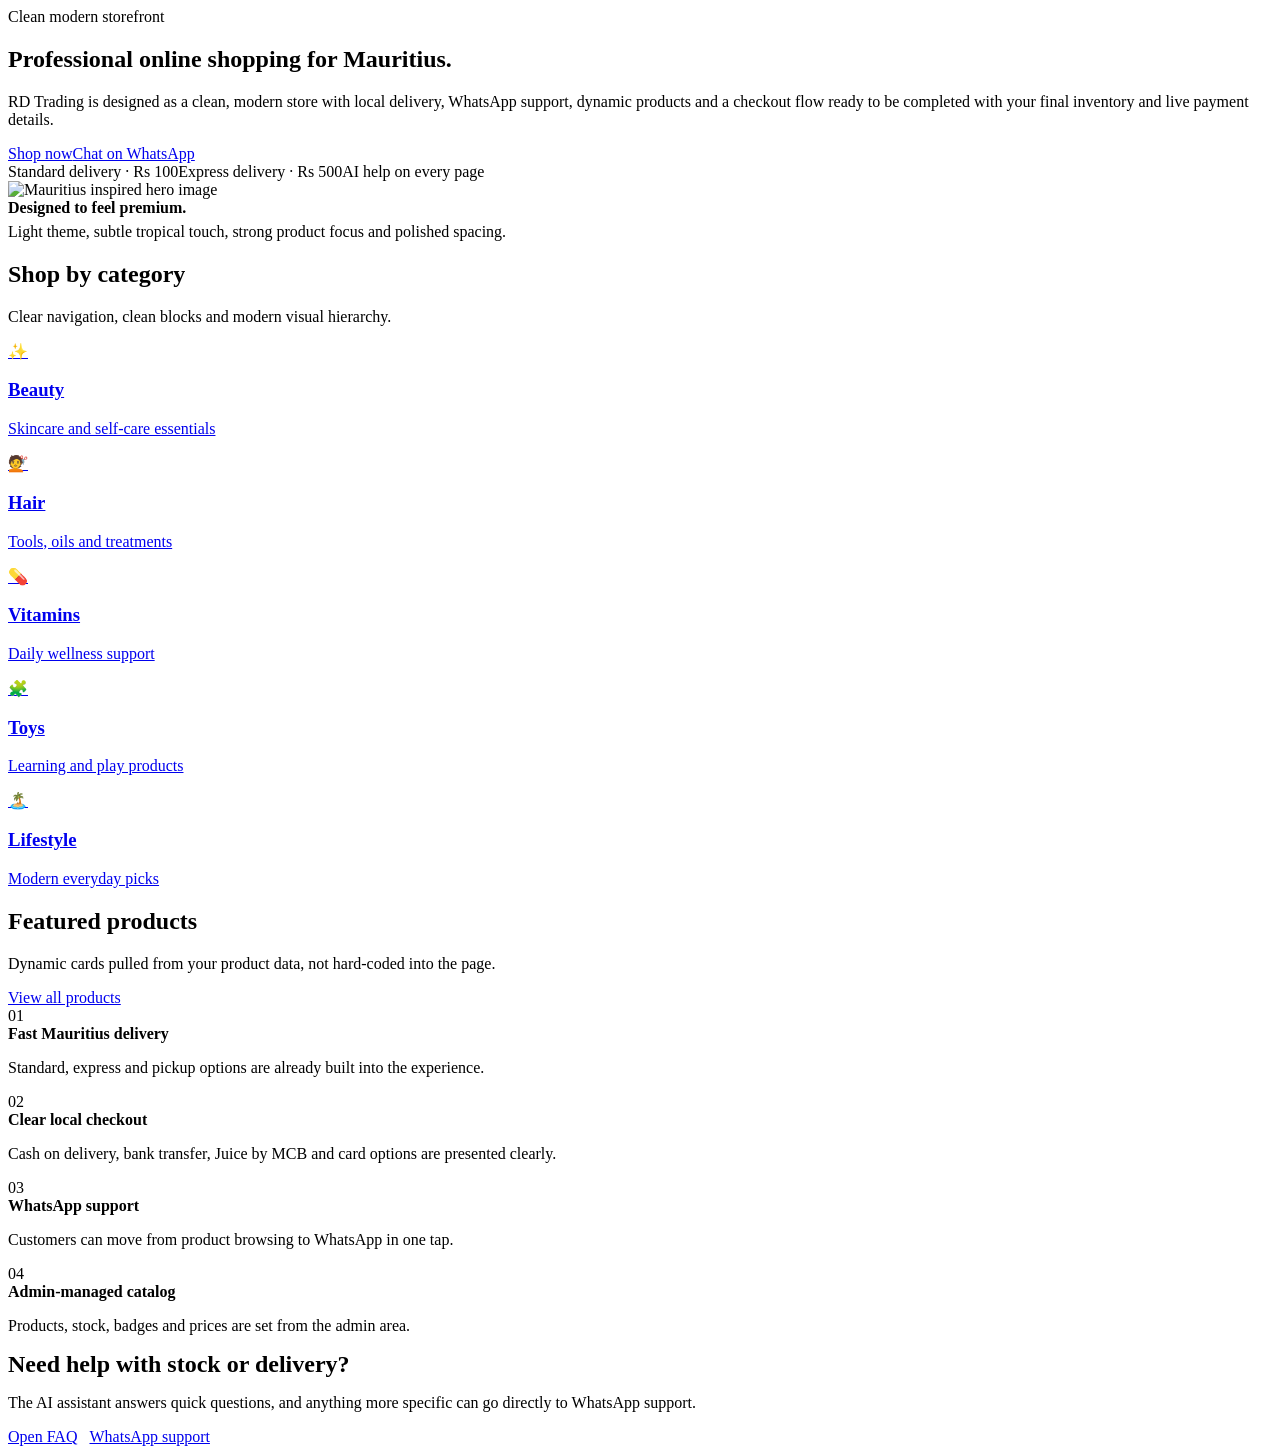
==== commit a5246236: "Add files via upload" ====
--- a/index.html
+++ b/index.html
@@ -1,1131 +1,9 @@
-<!DOCTYPE html>
-<html lang="en">
-<head>
-<meta charset="UTF-8">
-<meta name="viewport" content="width=device-width, initial-scale=1.0">
-<title>RD Trading — Mauritius</title>
-<link rel="preconnect" href="https://fonts.googleapis.com">
-<link href="https://fonts.googleapis.com/css2?family=Poppins:wght@400;500;600;700&family=Playfair+Display:wght@700&display=swap" rel="stylesheet">
-<style>
-*,*::before,*::after{box-sizing:border-box;margin:0;padding:0;}
-:root{
-  --red:#E8192C;--dark:#111;--mid:#666;--light:#f6f6f6;
-  --border:#e8e8e8;--white:#fff;--radius:10px;
-  --std-fee:100;--exp-fee:500;
-}
-html{scroll-behavior:smooth;}
-body{font-family:'Poppins',sans-serif;background:#fff;color:var(--dark);font-size:14px;overflow-x:hidden;padding-bottom:64px;}
-
-/* LOADING */
-#loadScreen{position:fixed;inset:0;background:var(--dark);display:flex;flex-direction:column;align-items:center;justify-content:center;z-index:9999;transition:opacity .4s;}
-#loadScreen.hidden{opacity:0;pointer-events:none;}
-.load-logo-img{width:90px;height:90px;border-radius:50%;object-fit:cover;border:3px solid rgba(255,255,255,.15);margin-bottom:16px;}
-.load-bar{width:160px;height:3px;background:rgba(255,255,255,.15);border-radius:2px;overflow:hidden;}
-.load-progress{height:100%;background:var(--red);border-radius:2px;animation:loadAnim 1.4s ease forwards;}
-@keyframes loadAnim{from{width:0}to{width:100%}}
-.load-text{font-size:10px;color:rgba(255,255,255,.4);margin-top:8px;letter-spacing:1px;}
-
-/* NAV */
-nav{position:sticky;top:0;z-index:200;background:var(--white);border-bottom:1px solid var(--border);display:flex;align-items:center;justify-content:space-between;padding:0 16px;height:56px;gap:8px;}
-.nav-logo img{height:40px;width:40px;border-radius:50%;object-fit:cover;display:block;}
-.nav-links{display:none;list-style:none;gap:4px;}
-.nav-links a{font-size:11px;font-weight:500;color:var(--mid);text-decoration:none;padding:6px 12px;border-radius:20px;transition:all .2s;}
-.nav-links a:hover{background:var(--light);color:var(--dark);}
-.nav-right{display:flex;align-items:center;gap:8px;margin-left:auto;}
-.nav-call{display:flex;align-items:center;gap:5px;font-size:11px;font-weight:600;color:var(--dark);text-decoration:none;background:var(--light);padding:6px 12px;border-radius:20px;white-space:nowrap;}
-.nav-wa{display:flex;align-items:center;justify-content:center;border:1.5px solid #25D366;border-radius:50%;width:34px;height:34px;flex-shrink:0;transition:background .2s;}
-.nav-wa:hover{background:#e8fdf0;}
-.cart-btn{position:relative;background:var(--red);color:#fff;border:none;border-radius:50%;width:38px;height:38px;display:flex;align-items:center;justify-content:center;cursor:pointer;font-size:16px;flex-shrink:0;}
-.cart-badge{position:absolute;top:-4px;right:-4px;background:var(--dark);color:#fff;border-radius:50%;width:17px;height:17px;font-size:9px;display:flex;align-items:center;justify-content:center;font-weight:700;}
-
-/* HERO */
-.hero{position:relative;width:100%;overflow:hidden;height:62vw;max-height:500px;min-height:220px;background:var(--dark) url("[data-uri]") center/cover no-repeat;}
-.hero-dim{position:absolute;inset:0;background:rgba(0,0,0,.55);z-index:0;}
-.slides-track{position:relative;z-index:1;display:flex;height:100%;transition:transform .5s cubic-bezier(.4,0,.2,1);}
-.slide{min-width:100%;height:100%;position:relative;overflow:hidden;}
-.slide img{width:100%;height:100%;object-fit:cover;display:block;}
-.slide-overlay{position:absolute;inset:0;background:linear-gradient(to right,rgba(0,0,0,.6) 0%,rgba(0,0,0,.05) 70%);}
-.slide-content{position:absolute;top:50%;left:6%;transform:translateY(-50%);color:#fff;max-width:58%;z-index:2;}
-.slide-tag{font-size:9px;font-weight:700;letter-spacing:2px;text-transform:uppercase;background:var(--red);display:inline-block;padding:3px 10px;border-radius:2px;margin-bottom:8px;}
-.slide-title{font-family:'Playfair Display',serif;font-size:clamp(18px,5vw,44px);font-weight:700;line-height:1.15;margin-bottom:8px;}
-.slide-sub{font-size:clamp(10px,2vw,13px);opacity:.85;margin-bottom:14px;line-height:1.5;}
-.slide-cta{display:inline-flex;align-items:center;gap:6px;background:#fff;color:var(--dark);font-size:11px;font-weight:700;letter-spacing:1px;text-transform:uppercase;padding:9px 18px;border-radius:2px;text-decoration:none;}
-.slider-dots{position:absolute;bottom:12px;left:50%;transform:translateX(-50%);display:flex;gap:6px;z-index:6;}
-.dot{width:6px;height:6px;border-radius:50%;background:rgba(255,255,255,.4);cursor:pointer;transition:all .3s;border:none;padding:0;}
-.dot.active{background:#fff;width:20px;border-radius:3px;}
-.slider-arrow{position:absolute;top:50%;transform:translateY(-50%);background:rgba(255,255,255,.18);backdrop-filter:blur(4px);border:none;color:#fff;width:32px;height:32px;border-radius:50%;display:flex;align-items:center;justify-content:center;cursor:pointer;z-index:6;font-size:18px;}
-.slider-arrow.prev{left:10px;}
-.slider-arrow.next{right:10px;}
-
-/* DELIVERY STRIP */
-.delivery-strip{background:var(--dark);padding:8px 16px;display:flex;justify-content:center;gap:20px;flex-wrap:wrap;}
-.d-item{display:flex;align-items:center;gap:5px;color:rgba(255,255,255,.8);font-size:10px;font-weight:500;}
-.d-item strong{color:#fff;}
-
-/* FEATURED */
-.featured{margin:14px 12px;border-radius:var(--radius);overflow:hidden;background:linear-gradient(135deg,#1a1a2e,#0f3460);display:grid;grid-template-columns:1fr 1fr;min-height:160px;}
-.feat-text{padding:18px 16px;display:flex;flex-direction:column;justify-content:center;color:#fff;}
-.feat-badge{font-size:9px;font-weight:700;letter-spacing:2px;text-transform:uppercase;background:var(--red);display:inline-block;padding:3px 10px;border-radius:2px;margin-bottom:8px;width:fit-content;}
-.feat-name{font-family:'Playfair Display',serif;font-size:clamp(14px,3.5vw,22px);font-weight:700;line-height:1.2;margin-bottom:6px;}
-.feat-pricing{display:flex;align-items:baseline;gap:8px;margin-bottom:10px;}
-.feat-price{font-size:22px;font-weight:700;color:var(--red);}
-.feat-orig{font-size:12px;color:rgba(255,255,255,.4);text-decoration:line-through;}
-.feat-btns{display:flex;gap:6px;flex-wrap:wrap;}
-.feat-btn{font-size:10px;font-weight:700;padding:7px 12px;border-radius:4px;cursor:pointer;border:none;font-family:'Poppins',sans-serif;display:inline-flex;align-items:center;gap:4px;text-decoration:none;}
-.feat-btn-primary{background:var(--red);color:#fff;}
-.feat-btn-tiktok{background:rgba(255,255,255,.1);color:#fff;border:1px solid rgba(255,255,255,.2);}
-.feat-media{position:relative;overflow:hidden;}
-.feat-media img,.feat-media iframe{width:100%;height:100%;object-fit:cover;display:block;border:none;}
-
-/* CATEGORIES */
-.cat-scroll{padding:12px 12px 4px;overflow-x:auto;display:flex;gap:7px;scrollbar-width:none;}
-.cat-scroll::-webkit-scrollbar{display:none;}
-.cat-chip{flex-shrink:0;padding:7px 15px;border-radius:20px;font-size:11px;font-weight:600;cursor:pointer;border:1.5px solid var(--border);background:#fff;color:var(--mid);transition:all .2s;white-space:nowrap;}
-.cat-chip.active,.cat-chip:hover{background:var(--dark);color:#fff;border-color:var(--dark);}
-
-/* PRODUCTS */
-.products-section{padding:8px 12px 20px;}
-.section-label{font-size:11px;font-weight:700;letter-spacing:1.5px;text-transform:uppercase;color:var(--mid);margin-bottom:10px;}
-.products-grid{display:grid;grid-template-columns:1fr 1fr;gap:10px;}
-.product-card{background:#fff;border-radius:var(--radius);overflow:hidden;border:1px solid var(--border);cursor:pointer;transition:transform .2s,box-shadow .2s;}
-.product-card:hover{transform:translateY(-3px);box-shadow:0 8px 24px rgba(0,0,0,.1);}
-
-/* PRODUCT SLIDER — dynamic ratio */
-.product-slider{position:relative;overflow:hidden;background:var(--light);width:100%;}
-.product-slider.is-square{aspect-ratio:1/1;}
-.product-slider.is-portrait{aspect-ratio:9/16;}
-.product-slides{display:flex;height:100%;transition:transform .35s ease;}
-.product-slide{min-width:100%;height:100%;display:flex;align-items:center;justify-content:center;}
-.product-slide img{width:100%;height:100%;object-fit:cover;}
-.product-slide iframe{width:100%;height:100%;border:none;display:block;}
-.p-dots{position:absolute;bottom:6px;left:50%;transform:translateX(-50%);display:flex;gap:4px;z-index:3;}
-.p-dot{width:5px;height:5px;border-radius:50%;background:rgba(255,255,255,.5);transition:all .2s;}
-.p-dot.active{background:#fff;width:12px;border-radius:3px;}
-.p-arrow{position:absolute;top:50%;transform:translateY(-50%);background:rgba(0,0,0,.4);border:none;color:#fff;width:26px;height:26px;border-radius:50%;display:flex;align-items:center;justify-content:center;cursor:pointer;font-size:14px;z-index:3;opacity:0;transition:opacity .2s;}
-.product-card:hover .p-arrow{opacity:1;}
-.p-arrow.lft{left:6px;}
-.p-arrow.rgt{right:6px;}
-.product-cat-badge{position:absolute;top:8px;left:8px;background:var(--dark);color:#fff;font-size:8px;font-weight:700;letter-spacing:.8px;text-transform:uppercase;padding:3px 8px;border-radius:3px;z-index:3;}
-.product-label-badge{position:absolute;top:8px;right:8px;background:var(--red);color:#fff;font-size:8px;font-weight:700;padding:3px 7px;border-radius:3px;z-index:3;}
-.tiktok-btn{position:absolute;bottom:8px;right:8px;background:rgba(0,0,0,.65);backdrop-filter:blur(4px);color:#fff;border-radius:20px;padding:4px 9px;display:flex;align-items:center;gap:4px;text-decoration:none;font-size:9px;font-weight:600;z-index:3;}
-.product-info{padding:10px 10px 12px;}
-.product-name{font-size:12px;font-weight:600;color:var(--dark);margin-bottom:4px;line-height:1.35;display:-webkit-box;-webkit-line-clamp:2;-webkit-box-orient:vertical;overflow:hidden;}
-.product-discount{font-size:9px;color:var(--red);font-weight:600;margin-bottom:3px;}
-.product-bottom{display:flex;align-items:center;justify-content:space-between;margin-top:4px;}
-.product-price{font-size:14px;font-weight:700;}
-.product-price small{font-size:10px;color:var(--mid);font-weight:400;}
-.add-to-cart{background:var(--red);color:#fff;border:none;border-radius:6px;width:30px;height:30px;display:flex;align-items:center;justify-content:center;cursor:pointer;font-size:20px;flex-shrink:0;}
-
-/* HOW IT WORKS */
-.how-section{background:var(--light);padding:18px 12px;}
-.how-title{font-size:12px;font-weight:700;text-align:center;margin-bottom:14px;letter-spacing:1px;text-transform:uppercase;}
-.how-steps{display:grid;grid-template-columns:repeat(4,1fr);gap:4px;}
-.how-step{text-align:center;padding:8px 4px;}
-.how-num{width:34px;height:34px;background:var(--dark);border-radius:50%;display:flex;align-items:center;justify-content:center;margin:0 auto 8px;font-weight:700;color:#fff;font-size:13px;}
-.how-step-title{font-size:10px;font-weight:700;margin-bottom:2px;}
-.how-step-desc{font-size:9px;color:var(--mid);line-height:1.4;}
-
-/* PAYMENT */
-.payment-section{padding:14px 12px 18px;text-align:center;border-top:1px solid var(--border);}
-.payment-title{font-size:10px;font-weight:700;color:var(--mid);letter-spacing:1px;text-transform:uppercase;margin-bottom:10px;}
-.pay-methods{display:flex;justify-content:center;gap:8px;flex-wrap:wrap;}
-.pay-pill{display:flex;align-items:center;gap:5px;background:var(--light);border:1px solid var(--border);border-radius:20px;padding:6px 12px;font-size:10px;font-weight:600;}
-
-/* FOOTER */
-footer{background:var(--dark);color:rgba(255,255,255,.6);padding:28px 16px 20px;}
-.footer-top{display:grid;grid-template-columns:1fr 1fr;gap:20px;margin-bottom:20px;}
-.footer-brand{grid-column:1/-1;}
-.footer-logo-img{width:52px;height:52px;border-radius:50%;object-fit:cover;margin-bottom:8px;}
-.footer-about{font-size:11px;line-height:1.7;color:rgba(255,255,255,.5);margin-bottom:12px;}
-.footer-socials{display:flex;gap:8px;flex-wrap:wrap;}
-.footer-social{display:inline-flex;align-items:center;gap:5px;background:rgba(255,255,255,.07);border:1px solid rgba(255,255,255,.1);border-radius:20px;padding:5px 12px;font-size:10px;font-weight:600;color:#fff;text-decoration:none;transition:background .2s;}
-.footer-social:hover{background:rgba(255,255,255,.15);}
-.footer-col h4{font-size:10px;font-weight:700;letter-spacing:1.5px;text-transform:uppercase;color:#fff;margin-bottom:12px;}
-.footer-col ul{list-style:none;display:flex;flex-direction:column;gap:8px;}
-.footer-col ul li a{font-size:11px;color:rgba(255,255,255,.5);text-decoration:none;transition:color .2s;}
-.footer-col ul li a:hover{color:#fff;}
-.footer-bottom{border-top:1px solid rgba(255,255,255,.1);padding-top:14px;display:flex;flex-wrap:wrap;gap:8px;align-items:center;justify-content:space-between;}
-.footer-copy{font-size:10px;color:rgba(255,255,255,.3);}
-
-/* STICKY BAR */
-.sticky-bar{position:fixed;bottom:0;left:0;right:0;z-index:150;background:#fff;border-top:1px solid var(--border);display:flex;padding:8px 12px;gap:8px;box-shadow:0 -4px 16px rgba(0,0,0,.08);}
-.sticky-call{flex:1;display:flex;align-items:center;justify-content:center;gap:6px;background:var(--light);border:1.5px solid var(--border);border-radius:8px;padding:10px;font-size:12px;font-weight:700;color:var(--dark);text-decoration:none;}
-.sticky-wa{flex:1;display:flex;align-items:center;justify-content:center;gap:5px;background:#25D366;border:none;border-radius:8px;padding:10px;font-size:11px;font-weight:700;color:#fff;text-decoration:none;}
-.sticky-shop{flex:2;display:flex;align-items:center;justify-content:center;background:var(--red);border:none;border-radius:8px;padding:10px;font-size:12px;font-weight:700;color:#fff;cursor:pointer;font-family:'Poppins',sans-serif;}
-
-/* CART DRAWER */
-.overlay{display:none;position:fixed;inset:0;z-index:300;background:rgba(0,0,0,.45);}
-.overlay.open{display:block;}
-.cart-drawer{position:fixed;bottom:-100%;left:0;right:0;max-height:88vh;background:#fff;border-radius:16px 16px 0 0;z-index:301;transition:bottom .35s cubic-bezier(.4,0,.2,1);display:flex;flex-direction:column;}
-.cart-drawer.open{bottom:0;}
-.drawer-handle{width:40px;height:4px;background:var(--border);border-radius:2px;margin:12px auto 0;}
-.drawer-head{padding:14px 18px;border-bottom:1px solid var(--border);display:flex;align-items:center;justify-content:space-between;}
-.drawer-head h2{font-size:16px;font-weight:700;}
-.close-btn{background:none;border:none;cursor:pointer;font-size:20px;color:var(--mid);line-height:1;}
-.cart-body{flex:1;overflow-y:auto;padding:14px 18px;}
-.cart-empty{text-align:center;padding:40px 20px;color:var(--mid);font-size:13px;}
-.cart-item{display:grid;grid-template-columns:56px 1fr auto;gap:10px;align-items:start;padding:10px 0;border-bottom:1px solid var(--border);}
-.ci-img{width:56px;height:56px;border-radius:6px;overflow:hidden;background:var(--light);}
-.ci-img img{width:100%;height:100%;object-fit:cover;}
-.ci-name{font-size:12px;font-weight:600;margin-bottom:2px;line-height:1.3;}
-.ci-each{font-size:11px;color:var(--mid);}
-.ci-tag{font-size:9px;color:var(--red);font-weight:600;}
-.ci-hint{font-size:9px;color:#aaa;}
-.ci-qty{display:flex;align-items:center;gap:6px;margin-top:5px;}
-.qbtn{width:22px;height:22px;border:1px solid var(--border);background:none;border-radius:4px;cursor:pointer;font-size:14px;display:flex;align-items:center;justify-content:center;}
-.qnum{font-size:12px;font-weight:600;min-width:16px;text-align:center;}
-.ci-total{font-size:12px;font-weight:700;}
-.rm-btn{background:none;border:none;cursor:pointer;color:#ccc;font-size:16px;padding:2px;display:block;margin-top:2px;}
-.rm-btn:hover{color:var(--red);}
-.cart-foot{padding:14px 18px;border-top:1px solid var(--border);}
-.dc-label{font-size:10px;font-weight:700;text-transform:uppercase;letter-spacing:.8px;color:var(--mid);margin-bottom:8px;}
-.dc-options{display:grid;grid-template-columns:1fr 1fr;gap:6px;margin-bottom:12px;}
-.dc-opt{border:1.5px solid var(--border);border-radius:8px;padding:8px 10px;cursor:pointer;transition:border-color .2s,background .2s;}
-.dc-opt.selected{border-color:var(--dark);background:#f9f9f9;}
-.dc-opt-name{font-size:11px;font-weight:700;}
-.dc-opt-price{font-size:14px;font-weight:700;color:var(--red);}
-.dc-opt-days{font-size:9px;color:var(--mid);margin-top:1px;}
-.cart-total-row{display:flex;justify-content:space-between;align-items:center;margin-bottom:12px;}
-.cart-total-label{font-size:11px;color:var(--mid);}
-.cart-total-amount{font-size:20px;font-weight:700;}
-.btn-primary{width:100%;background:var(--red);color:#fff;border:none;border-radius:8px;padding:14px;font-size:13px;font-weight:700;cursor:pointer;font-family:'Poppins',sans-serif;transition:background .2s;}
-.btn-primary:hover{background:#c0000f;}
-.btn-secondary{width:100%;background:none;border:1.5px solid var(--border);border-radius:8px;padding:12px;font-size:12px;font-weight:600;cursor:pointer;font-family:'Poppins',sans-serif;margin-top:8px;color:var(--mid);}
-
-/* CHECKOUT MODAL */
-.modal-overlay{display:none;position:fixed;inset:0;z-index:400;background:rgba(0,0,0,.55);align-items:flex-end;justify-content:center;}
-.modal-overlay.open{display:flex;}
-.modal{background:#fff;width:100%;max-width:500px;max-height:92vh;overflow-y:auto;border-radius:16px 16px 0 0;padding:20px 18px 30px;}
-.modal h2{font-size:17px;font-weight:700;margin-bottom:18px;}
-.form-group{margin-bottom:14px;}
-.form-label{font-size:11px;font-weight:600;color:var(--mid);display:block;margin-bottom:5px;text-transform:uppercase;letter-spacing:.5px;}
-.form-input{width:100%;border:1.5px solid var(--border);border-radius:8px;padding:10px 12px;font-size:13px;font-family:'Poppins',sans-serif;outline:none;background:#fff;transition:border-color .2s;}
-.form-input:focus{border-color:var(--dark);}
-.pay-opts{display:grid;grid-template-columns:1fr 1fr;gap:8px;margin-top:6px;}
-.pay-opt{border:1.5px solid var(--border);border-radius:8px;padding:10px;cursor:pointer;text-align:center;transition:all .2s;}
-.pay-opt.selected{border-color:var(--dark);background:var(--light);}
-.pay-opt-icon{font-size:20px;margin-bottom:4px;}
-.pay-opt-name{font-size:11px;font-weight:700;}
-.pay-instructions{background:var(--light);border-radius:8px;padding:12px;margin-top:10px;font-size:11px;line-height:1.7;color:var(--mid);}
-.order-summary{background:var(--light);border-radius:8px;padding:12px;margin-bottom:16px;}
-.os-title{font-size:10px;font-weight:700;text-transform:uppercase;letter-spacing:.8px;color:var(--mid);margin-bottom:8px;}
-.os-item{display:flex;justify-content:space-between;font-size:12px;padding:3px 0;}
-.os-total{display:flex;justify-content:space-between;font-size:14px;font-weight:700;border-top:1px solid var(--border);margin-top:6px;padding-top:6px;}
-
-/* SUCCESS */
-.success-screen{display:none;text-align:center;padding:30px 16px;}
-.success-screen.show{display:block;}
-.success-icon{font-size:48px;margin-bottom:12px;}
-.success-screen h2{font-size:20px;font-weight:700;margin-bottom:8px;}
-.success-screen p{font-size:13px;color:var(--mid);line-height:1.6;margin-bottom:6px;}
-.success-ref{font-size:15px;font-weight:700;color:var(--red);margin:10px 0;}
-
-/* PAGES */
-.page-overlay{display:none;position:fixed;inset:0;z-index:500;background:#fff;overflow-y:auto;}
-.page-overlay.open{display:block;}
-.page-header{background:var(--dark);padding:16px;display:flex;align-items:center;gap:12px;position:sticky;top:0;z-index:1;}
-.page-back{background:none;border:none;color:#fff;font-size:22px;cursor:pointer;line-height:1;}
-.page-header h1{font-family:'Playfair Display',serif;font-size:20px;font-weight:700;color:#fff;}
-.page-body{padding:20px 16px;}
-.page-body h3{font-size:14px;font-weight:700;margin:18px 0 8px;}
-.page-body p{font-size:13px;color:var(--mid);line-height:1.7;margin-bottom:10px;}
-.page-body ul{padding-left:18px;margin-bottom:10px;}
-.page-body ul li{font-size:13px;color:var(--mid);line-height:1.7;}
-.contact-card{background:var(--light);border-radius:var(--radius);padding:14px;margin-bottom:10px;display:flex;align-items:center;gap:12px;}
-.contact-card-icon{font-size:22px;}
-.contact-card-label{font-size:10px;color:var(--mid);font-weight:600;text-transform:uppercase;letter-spacing:.5px;}
-.contact-card-val{font-size:13px;font-weight:700;color:var(--dark);}
-.contact-card a{text-decoration:none;color:var(--dark);}
-
-/* PRODUCT DETAIL */
-.product-detail{display:none;position:fixed;inset:0;z-index:500;background:#fff;overflow-y:auto;}
-.product-detail.open{display:block;}
-.pd-header{background:var(--white);padding:14px 16px;display:flex;align-items:center;gap:12px;border-bottom:1px solid var(--border);position:sticky;top:0;z-index:5;}
-.pd-back{background:none;border:none;font-size:22px;cursor:pointer;color:var(--dark);line-height:1;}
-.pd-title{font-size:14px;font-weight:700;flex:1;white-space:nowrap;overflow:hidden;text-overflow:ellipsis;}
-.pd-slider{position:relative;overflow:hidden;background:var(--light);}
-.pd-slider.is-square{aspect-ratio:1/1;}
-.pd-slider.is-portrait{aspect-ratio:9/16;}
-.pd-slides{display:flex;height:100%;transition:transform .35s ease;}
-.pd-slide{min-width:100%;height:100%;}
-.pd-slide img{width:100%;height:100%;object-fit:cover;}
-.pd-slide iframe{width:100%;height:100%;border:none;}
-.pd-dots{position:absolute;bottom:10px;left:50%;transform:translateX(-50%);display:flex;gap:5px;z-index:3;}
-.pd-dot{width:7px;height:7px;border-radius:50%;background:rgba(255,255,255,.5);cursor:pointer;transition:all .2s;border:none;padding:0;}
-.pd-dot.active{background:#fff;width:18px;border-radius:4px;}
-.pd-arrows{position:absolute;top:50%;transform:translateY(-50%);width:100%;display:flex;justify-content:space-between;padding:0 12px;pointer-events:none;z-index:3;}
-.pd-arrow{pointer-events:all;background:rgba(0,0,0,.4);border:none;color:#fff;width:32px;height:32px;border-radius:50%;display:flex;align-items:center;justify-content:center;cursor:pointer;font-size:16px;}
-.pd-body{padding:16px;}
-.pd-cat{font-size:10px;font-weight:700;letter-spacing:1.5px;text-transform:uppercase;color:var(--mid);margin-bottom:6px;}
-.pd-name{font-family:'Playfair Display',serif;font-size:22px;font-weight:700;line-height:1.2;margin-bottom:8px;}
-.pd-price{font-size:26px;font-weight:700;margin-bottom:8px;}
-.pd-discount-info{font-size:11px;color:var(--red);font-weight:600;background:#fff0f0;padding:5px 10px;border-radius:6px;margin-bottom:12px;display:inline-block;}
-.pd-delivery{display:flex;gap:8px;flex-wrap:wrap;margin-bottom:14px;}
-.pd-del-badge{font-size:10px;font-weight:600;padding:4px 10px;border-radius:20px;border:1px solid var(--border);}
-.pd-del-express{background:#fff0f0;border-color:#ffcccc;color:#c00;}
-.pd-add-btn{width:100%;background:var(--red);color:#fff;border:none;border-radius:8px;padding:14px;font-size:14px;font-weight:700;cursor:pointer;font-family:'Poppins',sans-serif;margin-bottom:8px;}
-.pd-tiktok-btn{width:100%;background:var(--dark);color:#fff;border:none;border-radius:8px;padding:12px;font-size:13px;font-weight:600;cursor:pointer;font-family:'Poppins',sans-serif;display:flex;align-items:center;justify-content:center;gap:6px;text-decoration:none;}
-
-/* DESKTOP */
-@media(min-width:768px){
-  body{padding-bottom:0;}
-  nav{padding:0 32px;height:64px;}
-  .nav-links{display:flex;}
-  .hero{height:48vw;max-height:560px;}
-  .featured{margin:20px 24px;min-height:220px;}
-  .feat-text{padding:28px 24px;}
-  .cat-scroll{padding:16px 24px 8px;}
-  .products-section{padding:12px 24px 28px;}
-  .products-grid{grid-template-columns:repeat(4,1fr);gap:14px;}
-  .p-arrow{opacity:0;}
-  .how-section{padding:22px 24px;}
-  .payment-section{padding:20px 24px;}
-  footer{padding:32px 32px 20px;}
-  .footer-top{grid-template-columns:1.5fr 1fr 1fr 1fr;gap:32px;}
-  .footer-brand{grid-column:auto;}
-  .sticky-bar{display:none;}
-  .delivery-strip{gap:40px;}
-  .d-item{font-size:12px;}
-  .modal{border-radius:16px;margin:auto;}
-  .modal-overlay{align-items:center;}
-  .cart-drawer{left:auto;right:0;top:0;bottom:auto!important;max-height:100vh;height:100vh;width:400px;border-radius:0;}
-  .product-detail,.page-overlay{max-width:500px;left:50%;transform:translateX(-50%);}
-}
-</style>
-</head>
-<body>
-
-<!-- LOADING -->
-<div id="loadScreen" role="status" aria-label="Loading">
-  <img src="[data-uri]